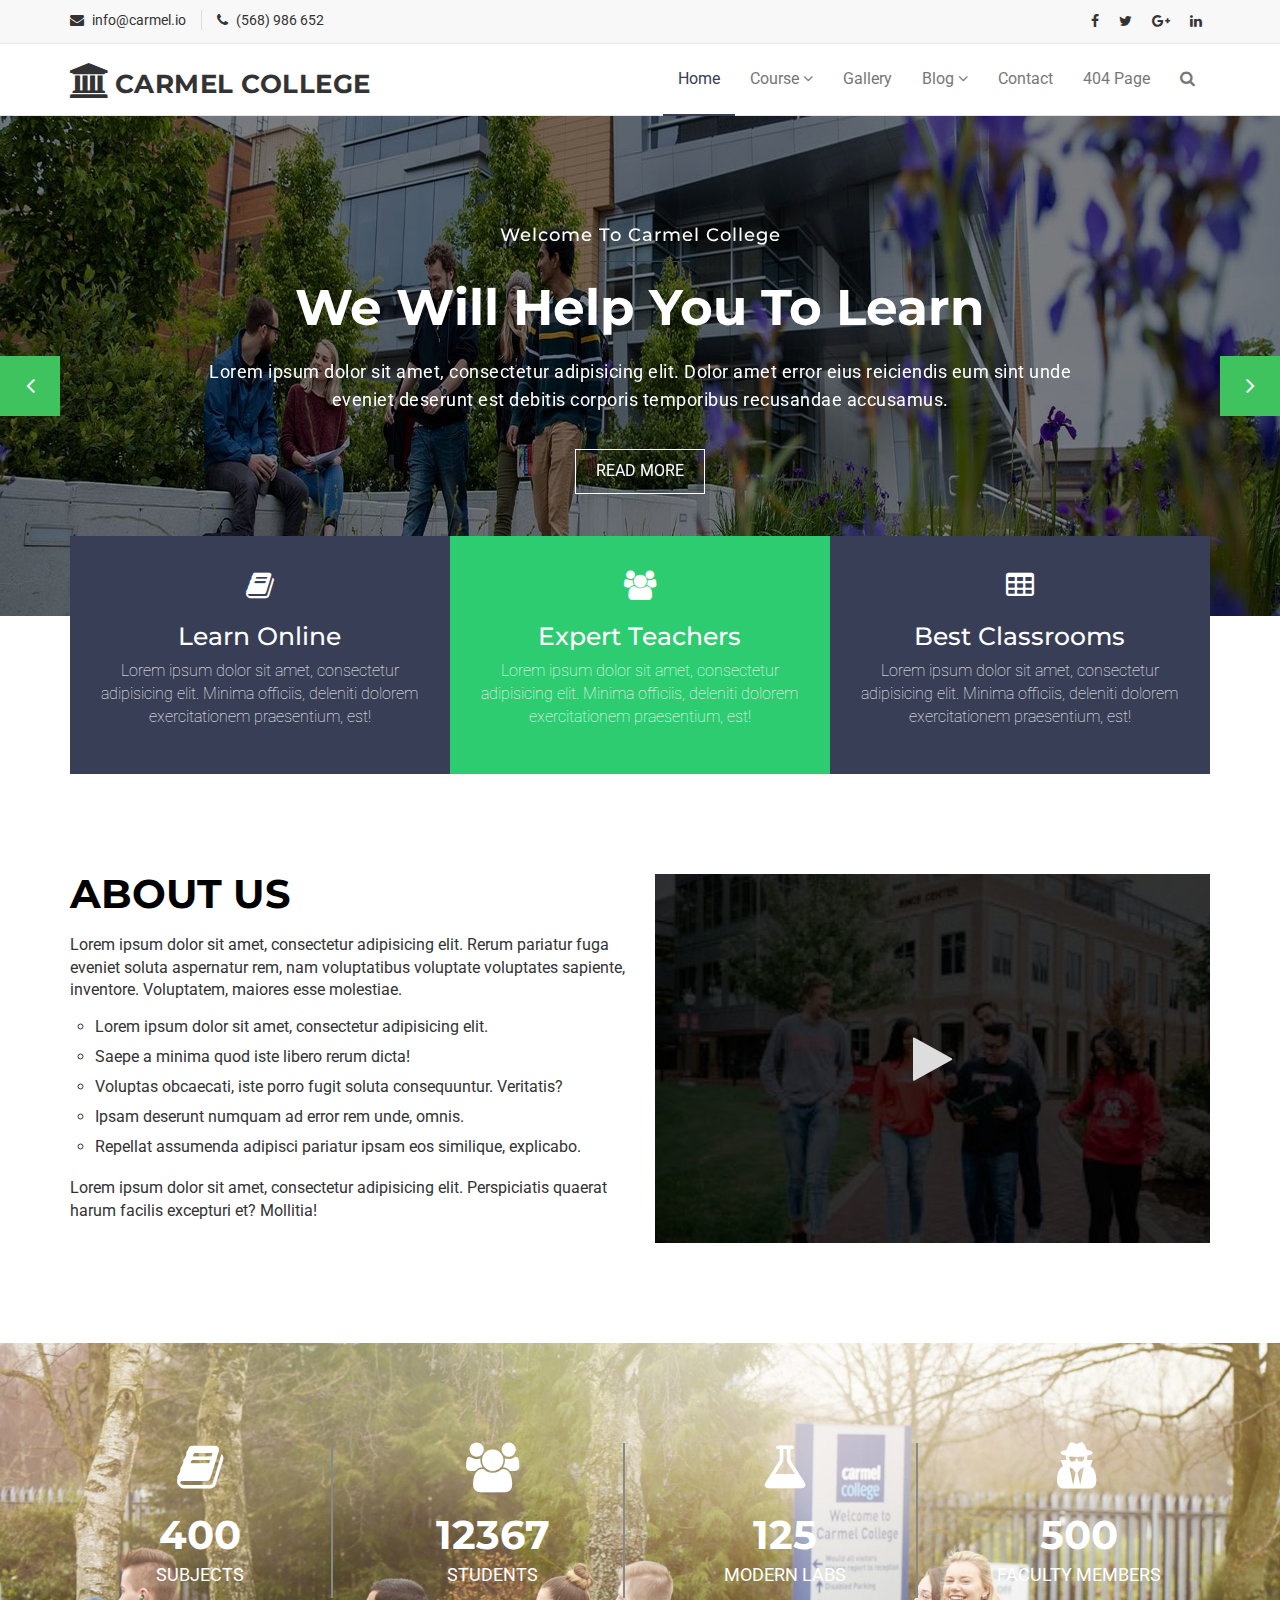
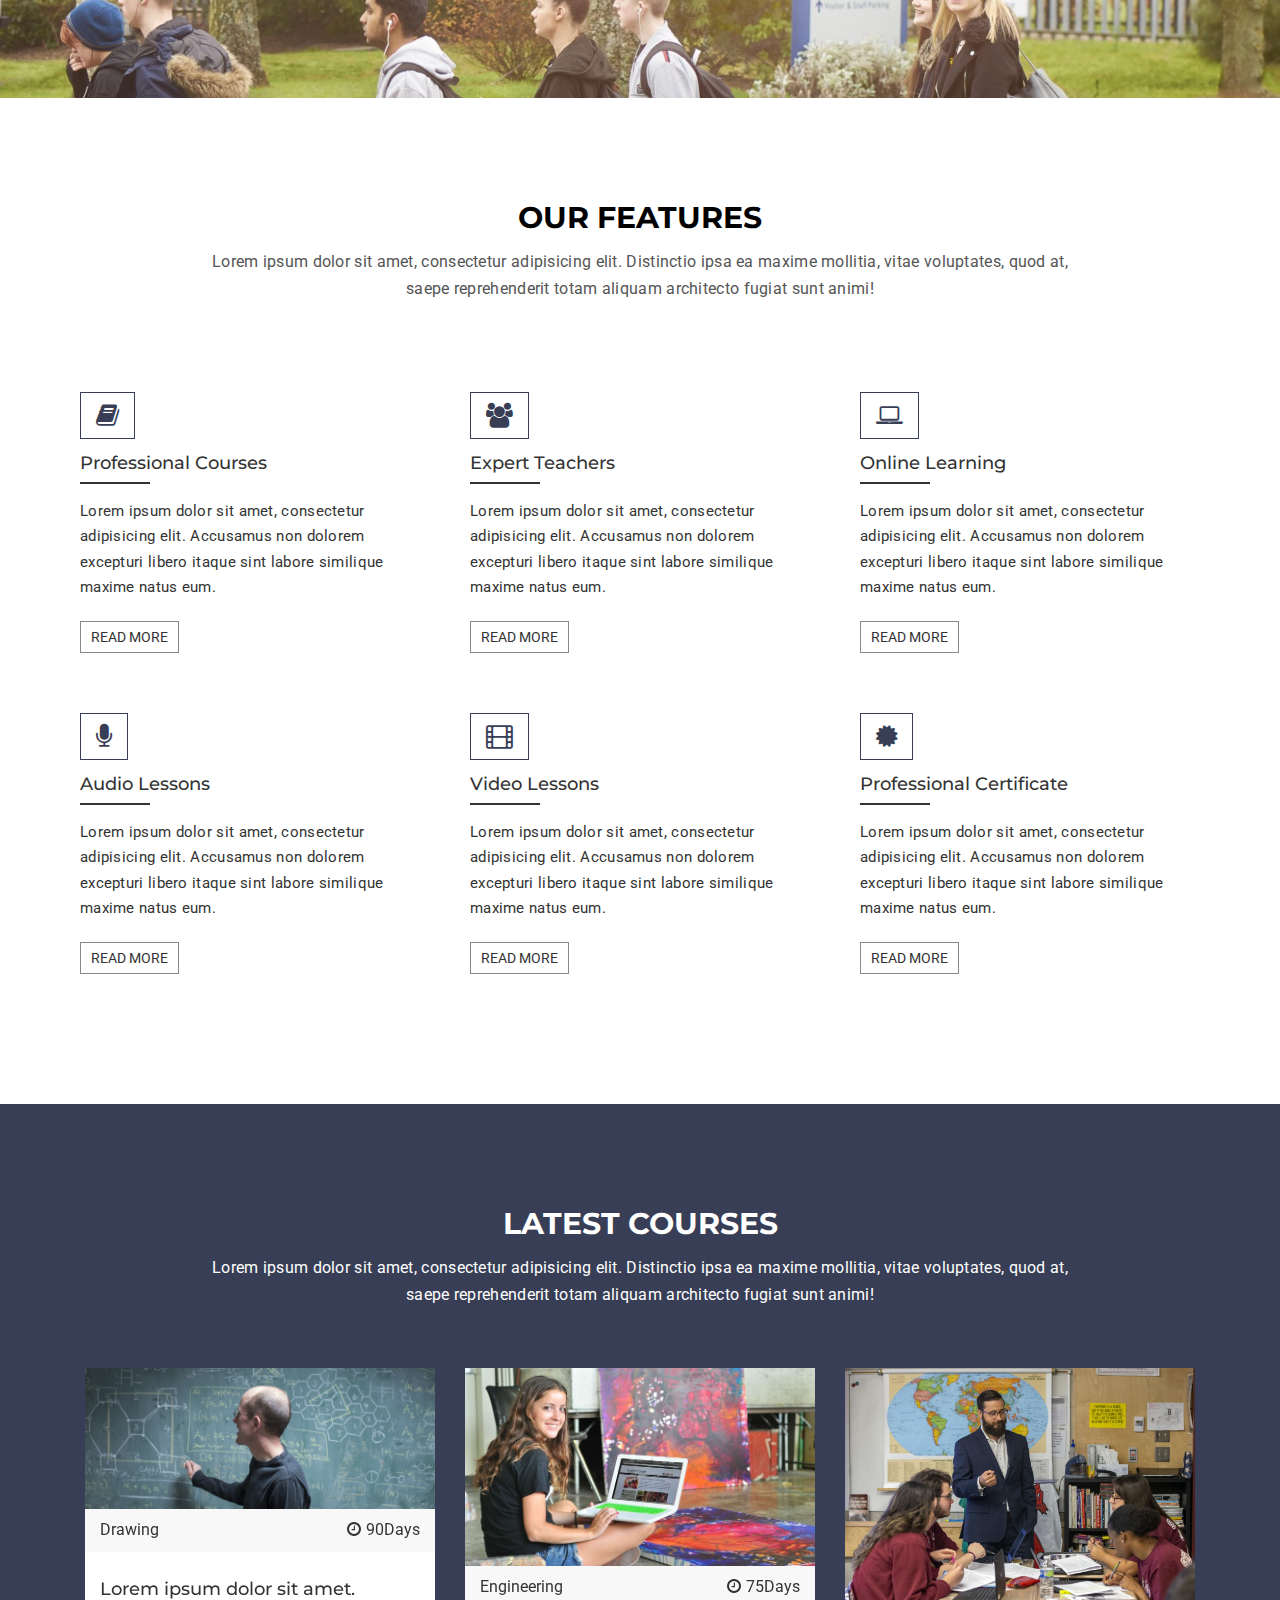
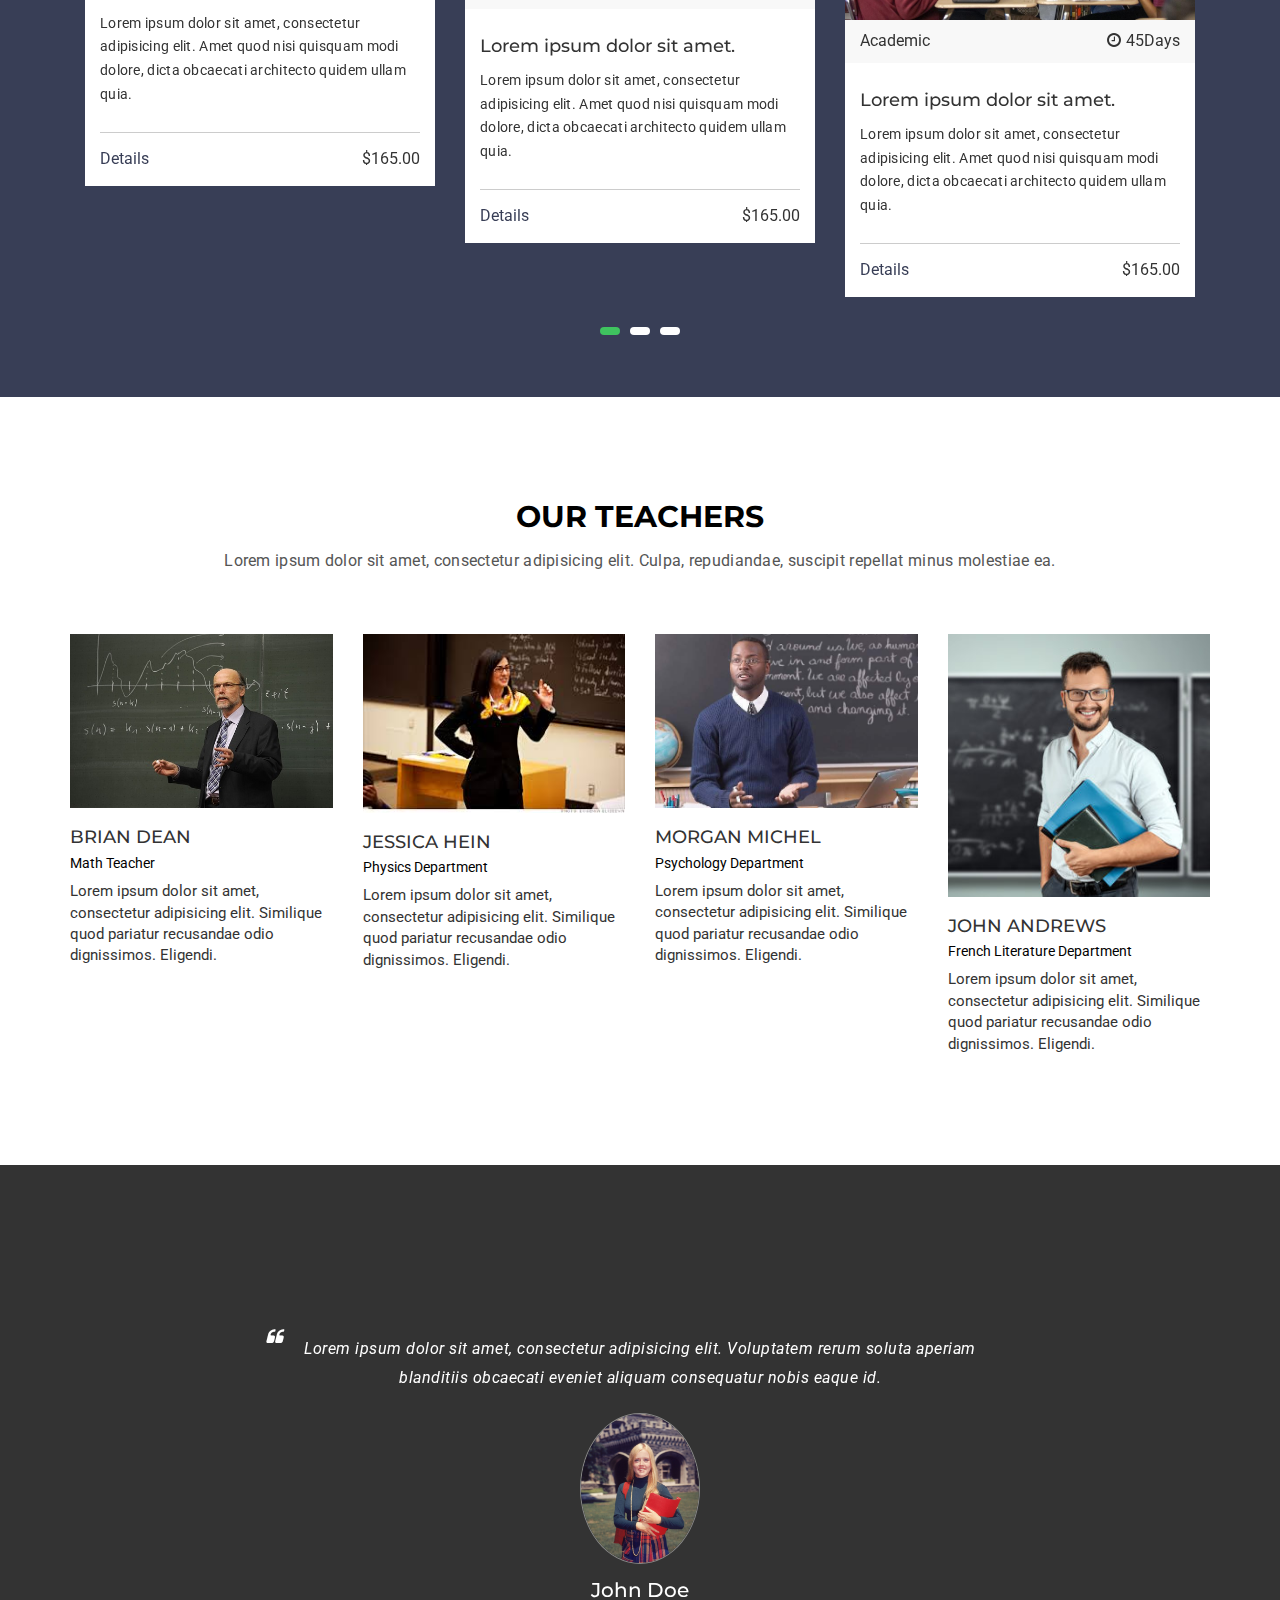
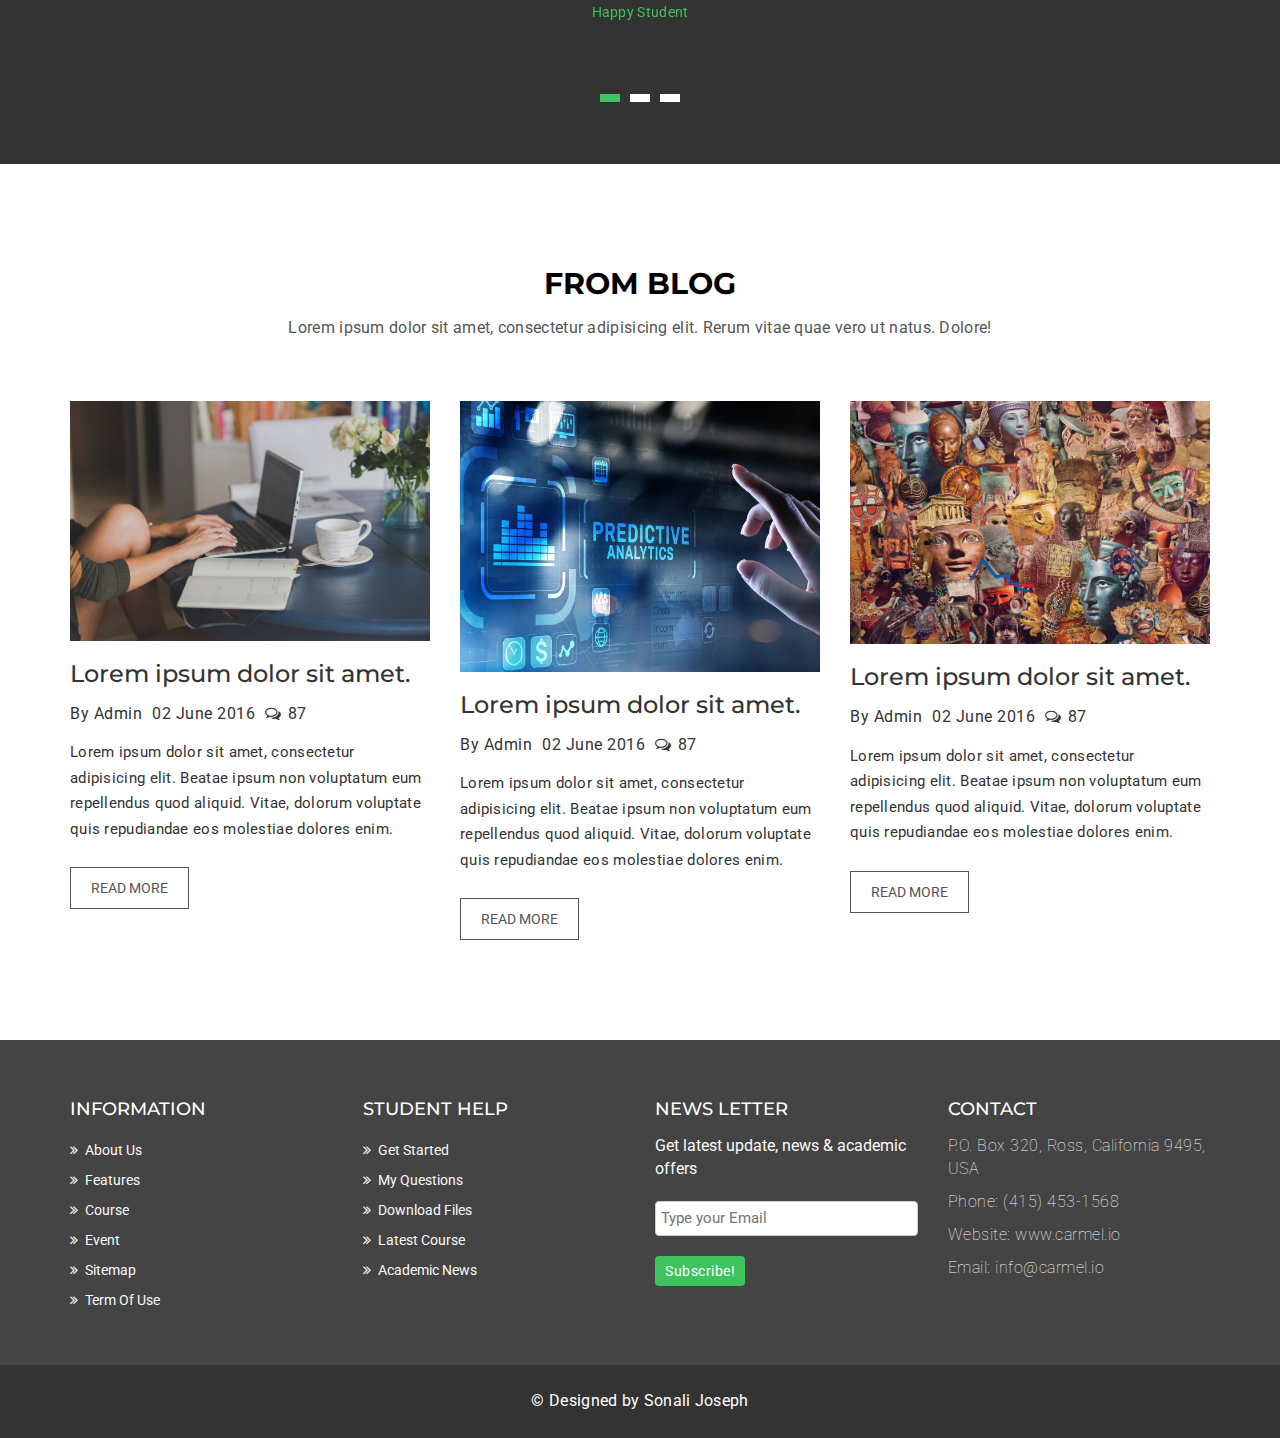
==== CarmelCollege/index.html @ 787c2a99 "first commit" ====
<!DOCTYPE html>
<html lang="en">
  <head>
    <meta charset="utf-8">
    <meta http-equiv="X-UA-Compatible" content="IE=edge">
    <meta name="viewport" content="width=device-width, initial-scale=1">
    <title>Carmel College | Home</title>

    <!-- Favicon -->
    <link rel="shortcut icon" href="assets/img/favicon.ico" type="image/x-icon">

    <!-- Font awesome -->
    <link href="assets/css/font-awesome.css" rel="stylesheet">
    <!-- Bootstrap -->
    <link href="assets/css/bootstrap.css" rel="stylesheet">
    <!-- Slick slider -->
    <link rel="stylesheet" type="text/css" href="assets/css/slick.css">
    <!-- Fancybox slider -->
    <link rel="stylesheet" href="assets/css/jquery.fancybox.css" type="text/css" media="screen" />
    <!-- Theme color -->
    <link id="switcher" href="assets/css/theme-color/default-theme.css" rel="stylesheet">

    <!-- Main style sheet -->
    <link href="assets/css/style.css" rel="stylesheet">


    <!-- Google Fonts -->
    <link href='https://fonts.googleapis.com/css?family=Montserrat:400,700' rel='stylesheet' type='text/css'>
    <link href='https://fonts.googleapis.com/css?family=Roboto:400,400italic,300,300italic,500,700' rel='stylesheet' type='text/css'>


    <!-- HTML5 shim and Respond.js for IE8 support of HTML5 elements and media queries -->
    <!-- WARNING: Respond.js doesn't work if you view the page via file:// -->
    <!-- [if lt IE 9]>
      <script src="https://oss.maxcdn.com/html5shiv/3.7.2/html5shiv.min.js"></script>
      <script src="https://oss.maxcdn.com/respond/1.4.2/respond.min.js"></script>
    <!-- <![endif] -->

  </head>
  <body>

  <!--START SCROLL TOP BUTTON -->
    <a class="scrollToTop" href="#">
      <i class="fa fa-angle-up"></i>
    </a>
  <!-- END SCROLL TOP BUTTON -->

  <!-- Start header  -->
  <header id="mu-header">
    <div class="container">
      <div class="row">
        <div class="col-lg-12 col-md-12">
          <div class="mu-header-area">
            <div class="row">
              <div class="col-lg-6 col-md-6 col-sm-6 col-xs-6">
                <div class="mu-header-top-left">
                  <div class="mu-top-email">
                    <i class="fa fa-envelope"></i>
                    <span>info@carmel.io</span>
                  </div>
                  <div class="mu-top-phone">
                    <i class="fa fa-phone"></i>
                    <span>(568) 986 652</span>
                  </div>
                </div>
              </div>
              <div class="col-lg-6 col-md-6 col-sm-6 col-xs-6">
                <div class="mu-header-top-right">
                  <nav>
                    <ul class="mu-top-social-nav">
                      <li><a href="#"><span class="fa fa-facebook"></span></a></li>
                      <li><a href="#"><span class="fa fa-twitter"></span></a></li>
                      <li><a href="#"><span class="fa fa-google-plus"></span></a></li>
                      <li><a href="https://www.linkedin.com/in/sonali-joseph-595792191/"><span class="fa fa-linkedin"></span></a></li>
                    </ul>
                  </nav>
                </div>
              </div>
            </div>
          </div>
        </div>
      </div>
    </div>
  </header>
  <!-- End header  -->
  <!-- Start menu -->
  <section id="mu-menu">
    <nav class="navbar navbar-default" role="navigation">
      <div class="container">
        <div class="navbar-header">
          <!-- FOR MOBILE VIEW COLLAPSED BUTTON -->
          <button type="button" class="navbar-toggle collapsed" data-toggle="collapse" data-target="#navbar" aria-expanded="false" aria-controls="navbar">
            <span class="sr-only">Toggle navigation</span>
            <span class="icon-bar"></span>
            <span class="icon-bar"></span>
            <span class="icon-bar"></span>
          </button>
          <!-- LOGO -->
          <!-- TEXT BASED LOGO -->
          <a class="navbar-brand" href="index.html"><i class="fa fa-university"></i><span>Carmel College</span></a>
          <!-- IMG BASED LOGO  -->
          <!-- <a class="navbar-brand" href="index.html"><img src="assets/img/logo.png" alt="logo"></a> -->
        </div>
        <div id="navbar" class="navbar-collapse collapse">
          <ul id="top-menu" class="nav navbar-nav navbar-right main-nav">
            <li class="active"><a href="index.html">Home</a></li>
            <li class="dropdown">
              <a href="#" class="dropdown-toggle" data-toggle="dropdown">Course <span class="fa fa-angle-down"></span></a>
              <ul class="dropdown-menu" role="menu">
                <li><a href="course.html">Course Archive</a></li>
                <li><a href="course-detail.html">Course Detail</a></li>
              </ul>
            </li>
            <li><a href="gallery.html">Gallery</a></li>
            <li class="dropdown">
              <a href="#" class="dropdown-toggle" data-toggle="dropdown">Blog <span class="fa fa-angle-down"></span></a>
              <ul class="dropdown-menu" role="menu">
                <li><a href="blog-archive.html">Blog Archive</a></li>
                <li><a href="blog-single.html">Blog Single</a></li>
              </ul>
            </li>
            <li><a href="contact.html">Contact</a></li>
            <li><a href="404.html">404 Page</a></li>
            <li><a href="#" id="mu-search-icon"><i class="fa fa-search"></i></a></li>
          </ul>
        </div><!--/.nav-collapse -->
      </div>
    </nav>
  </section>
  <!-- End menu -->
  <!-- Start search box -->
  <div id="mu-search">
    <div class="mu-search-area">
      <button class="mu-search-close"><span class="fa fa-close"></span></button>
      <div class="container">
        <div class="row">
          <div class="col-md-12">
            <form class="mu-search-form">
              <input type="search" placeholder="Type Your Keyword(s) & Hit Enter">
            </form>
          </div>
        </div>
      </div>
    </div>
  </div>
  <!-- End search box -->
  <!-- Start Slider -->
  <section id="mu-slider">
    <!-- Start single slider item -->
    <div class="mu-slider-single">
      <div class="mu-slider-img">
        <figure>
          <img src="assets/img/slider/campus_img.jfif" alt="img">
        </figure>
      </div>
      <div class="mu-slider-content">
        <h4>Welcome To Carmel College</h4>
        <span></span>
        <h2>We Will Help You To Learn</h2>
        <p>Lorem ipsum dolor sit amet, consectetur adipisicing elit. Dolor amet error eius reiciendis eum sint unde eveniet deserunt est debitis corporis temporibus recusandae accusamus.</p>
        <a href="#" class="mu-read-more-btn">Read More</a>
      </div>
    </div>
    <!-- Start single slider item -->
    <!-- Start single slider item -->
    <div class="mu-slider-single">
      <div class="mu-slider-img">
        <figure>
          <img src="assets/img/slider/campus_img2.jfif" alt="img">
        </figure>
      </div>
      <div class="mu-slider-content">
        <h4>Premiumu Quality Free Template</h4>
        <span></span>
        <h2>Best Education Template Ever</h2>
        <p>Lorem ipsum dolor sit amet, consectetur adipisicing elit. Dolor amet error eius reiciendis eum sint unde eveniet deserunt est debitis corporis temporibus recusandae accusamus.</p>
        <a href="#" class="mu-read-more-btn">Read More</a>
      </div>
    </div>
    <!-- Start single slider item -->
    <!-- Start single slider item -->
    <div class="mu-slider-single">
      <div class="mu-slider-img">
        <figure>
          <img src="assets/img/slider/3.jpg" alt="img">
        </figure>
      </div>
      <div class="mu-slider-content">
        <h4>Exclusivly For Education</h4>
        <span></span>
        <h2>Education For Everyone</h2>
        <p>Lorem ipsum dolor sit amet, consectetur adipisicing elit. Dolor amet error eius reiciendis eum sint unde eveniet deserunt est debitis corporis temporibus recusandae accusamus.</p>
        <a href="#" class="mu-read-more-btn">Read More</a>
      </div>
    </div>
    <!-- Start single slider item -->
  </section>
  <!-- End Slider -->
  <!-- Start service  -->
  <section id="mu-service">
    <div class="container">
      <div class="row">
        <div class="col-lg-12 col-md-12">
          <div class="mu-service-area">
            <!-- Start single service -->
            <div class="mu-service-single">
              <span class="fa fa-book"></span>
              <h3>Learn Online</h3>
              <p>Lorem ipsum dolor sit amet, consectetur adipisicing elit. Minima officiis, deleniti dolorem exercitationem praesentium, est!</p>
            </div>
            <!-- Start single service -->
            <!-- Start single service -->
            <div class="mu-service-single">
              <span class="fa fa-users"></span>
              <h3>Expert Teachers</h3>
              <p>Lorem ipsum dolor sit amet, consectetur adipisicing elit. Minima officiis, deleniti dolorem exercitationem praesentium, est!</p>
            </div>
            <!-- Start single service -->
            <!-- Start single service -->
            <div class="mu-service-single">
              <span class="fa fa-table"></span>
              <h3>Best Classrooms</h3>
              <p>Lorem ipsum dolor sit amet, consectetur adipisicing elit. Minima officiis, deleniti dolorem exercitationem praesentium, est!</p>
            </div>
            <!-- Start single service -->
          </div>
        </div>
      </div>
    </div>
  </section>
  <!-- End service  -->

  <!-- Start about us -->
  <section id="mu-about-us">
    <div class="container">
      <div class="row">
        <div class="col-md-12">
          <div class="mu-about-us-area">
            <div class="row">
              <div class="col-lg-6 col-md-6">
                <div class="mu-about-us-left">
                  <!-- Start Title -->
                  <div class="mu-title">
                    <h2>About Us</h2>
                  </div>
                  <!-- End Title -->
                  <p>Lorem ipsum dolor sit amet, consectetur adipisicing elit. Rerum pariatur fuga eveniet soluta aspernatur rem, nam voluptatibus voluptate voluptates sapiente, inventore. Voluptatem, maiores esse molestiae.</p>
                  <ul>
                    <li>Lorem ipsum dolor sit amet, consectetur adipisicing elit.</li>
                    <li>Saepe a minima quod iste libero rerum dicta!</li>
                    <li>Voluptas obcaecati, iste porro fugit soluta consequuntur. Veritatis?</li>
                    <li>Ipsam deserunt numquam ad error rem unde, omnis.</li>
                    <li>Repellat assumenda adipisci pariatur ipsam eos similique, explicabo.</li>
                  </ul>
                  <p>Lorem ipsum dolor sit amet, consectetur adipisicing elit. Perspiciatis quaerat harum facilis excepturi et? Mollitia!</p>
                </div>
              </div>
              <div class="col-lg-6 col-md-6">
                <div class="mu-about-us-right">
                <a id="mu-abtus-video" href="https://www.youtube.com/embed/HN3pm9qYAUs" target="mutube-video">
                  <img src="assets/img/about-us.jpg" alt="img">
                </a>
                </div>
              </div>
            </div>
          </div>
        </div>
      </div>
    </div>
  </section>
  <!-- End about us -->

  <!-- Start about us counter -->
  <section id="mu-abtus-counter">
    <div class="container">
      <div class="row">
        <div class="col-md-12">
          <div class="mu-abtus-counter-area">
            <div class="row">
              <!-- Start counter item -->
              <div class="col-lg-3 col-md-3 col-sm-3">
                <div class="mu-abtus-counter-single">
                  <span class="fa fa-book"></span>
                  <h4 class="counter">400</h4>
                  <p>Subjects</p>
                </div>
              </div>
              <!-- End counter item -->
              <!-- Start counter item -->
              <div class="col-lg-3 col-md-3 col-sm-3">
                <div class="mu-abtus-counter-single">
                  <span class="fa fa-users"></span>
                  <h4 class="counter">12367</h4>
                  <p>Students</p>
                </div>
              </div>
              <!-- End counter item -->
              <!-- Start counter item -->
              <div class="col-lg-3 col-md-3 col-sm-3">
                <div class="mu-abtus-counter-single">
                  <span class="fa fa-flask"></span>
                  <h4 class="counter">125</h4>
                  <p>Modern Labs</p>
                </div>
              </div>
              <!-- End counter item -->
              <!-- Start counter item -->
              <div class="col-lg-3 col-md-3 col-sm-3">
                <div class="mu-abtus-counter-single no-border">
                  <span class="fa fa-user-secret"></span>
                  <h4 class="counter">500</h4>
                  <p>Faculty Members</p>
                </div>
              </div>
              <!-- End counter item -->
            </div>
          </div>
        </div>
      </div>
    </div>
  </section>
  <!-- End about us counter -->

  <!-- Start features section -->
  <section id="mu-features">
    <div class="container">
      <div class="row">
        <div class="col-lg-12 col-md-12">
          <div class="mu-features-area">
            <!-- Start Title -->
            <div class="mu-title">
              <h2>Our Features</h2>
              <p>Lorem ipsum dolor sit amet, consectetur adipisicing elit. Distinctio ipsa ea maxime mollitia, vitae voluptates, quod at, saepe reprehenderit totam aliquam architecto fugiat sunt animi!</p>
            </div>
            <!-- End Title -->
            <!-- Start features content -->
            <div class="mu-features-content">
              <div class="row">
                <div class="col-lg-4 col-md-4  col-sm-6">
                  <div class="mu-single-feature">
                    <span class="fa fa-book"></span>
                    <h4>Professional Courses</h4>
                    <p>Lorem ipsum dolor sit amet, consectetur adipisicing elit. Accusamus non dolorem excepturi libero itaque sint labore similique maxime natus eum.</p>
                    <a href="#">Read More</a>
                  </div>
                </div>
                <div class="col-lg-4 col-md-4 col-sm-6">
                  <div class="mu-single-feature">
                    <span class="fa fa-users"></span>
                    <h4>Expert Teachers</h4>
                    <p>Lorem ipsum dolor sit amet, consectetur adipisicing elit. Accusamus non dolorem excepturi libero itaque sint labore similique maxime natus eum.</p>
                    <a href="#">Read More</a>
                  </div>
                </div>
                <div class="col-lg-4 col-md-4 col-sm-6">
                  <div class="mu-single-feature">
                    <span class="fa fa-laptop"></span>
                    <h4>Online Learning</h4>
                    <p>Lorem ipsum dolor sit amet, consectetur adipisicing elit. Accusamus non dolorem excepturi libero itaque sint labore similique maxime natus eum.</p>
                    <a href="#">Read More</a>
                  </div>
                </div>
                <div class="col-lg-4 col-md-4 col-sm-6">
                  <div class="mu-single-feature">
                    <span class="fa fa-microphone"></span>
                    <h4>Audio Lessons</h4>
                    <p>Lorem ipsum dolor sit amet, consectetur adipisicing elit. Accusamus non dolorem excepturi libero itaque sint labore similique maxime natus eum.</p>
                    <a href="#">Read More</a>
                  </div>
                </div>
                <div class="col-lg-4 col-md-4 col-sm-6">
                  <div class="mu-single-feature">
                    <span class="fa fa-film"></span>
                    <h4>Video Lessons</h4>
                    <p>Lorem ipsum dolor sit amet, consectetur adipisicing elit. Accusamus non dolorem excepturi libero itaque sint labore similique maxime natus eum.</p>
                    <a href="#">Read More</a>
                  </div>
                </div>
                <div class="col-lg-4 col-md-4 col-sm-6">
                  <div class="mu-single-feature">
                    <span class="fa fa-certificate"></span>
                    <h4>Professional Certificate</h4>
                    <p>Lorem ipsum dolor sit amet, consectetur adipisicing elit. Accusamus non dolorem excepturi libero itaque sint labore similique maxime natus eum.</p>
                    <a href="#">Read More</a>
                  </div>
                </div>
              </div>
            </div>
            <!-- End features content -->
          </div>
        </div>
      </div>
    </div>
  </section>
  <!-- End features section -->

  <!-- Start latest course section -->
  <section id="mu-latest-courses">
    <div class="container">
      <div class="row">
        <div class="col-lg-12 col-md-12">
          <div class="mu-latest-courses-area">
            <!-- Start Title -->
            <div class="mu-title">
              <h2>Latest Courses</h2>
              <p>Lorem ipsum dolor sit amet, consectetur adipisicing elit. Distinctio ipsa ea maxime mollitia, vitae voluptates, quod at, saepe reprehenderit totam aliquam architecto fugiat sunt animi!</p>
            </div>
            <!-- End Title -->
            <!-- Start latest course content -->
            <div id="mu-latest-course-slide" class="mu-latest-courses-content">
              <div class="col-lg-4 col-md-4 col-xs-12">
                <div class="mu-latest-course-single">
                  <figure class="mu-latest-course-img">
                    <a href="#"><img src="assets/img/courses/1.jpg" alt="img"></a>
                    <figcaption class="mu-latest-course-imgcaption">
                      <a href="#">Drawing</a>
                      <span><i class="fa fa-clock-o"></i>90Days</span>
                    </figcaption>
                  </figure>
                  <div class="mu-latest-course-single-content">
                    <h4><a href="#">Lorem ipsum dolor sit amet.</a></h4>
                    <p>Lorem ipsum dolor sit amet, consectetur adipisicing elit. Amet quod nisi quisquam modi dolore, dicta obcaecati architecto quidem ullam quia.</p>
                    <div class="mu-latest-course-single-contbottom">
                      <a class="mu-course-details" href="#">Details</a>
                      <span class="mu-course-price" href="#">$165.00</span>
                    </div>
                  </div>
                </div>
              </div>
              <div class="col-lg-4 col-md-4 col-xs-12">
                <div class="mu-latest-course-single">
                  <figure class="mu-latest-course-img">
                    <a href="#"><img src="assets/img/courses/2.jpg" alt="img"></a>
                    <figcaption class="mu-latest-course-imgcaption">
                      <a href="#">Engineering </a>
                      <span><i class="fa fa-clock-o"></i>75Days</span>
                    </figcaption>
                  </figure>
                  <div class="mu-latest-course-single-content">
                    <h4><a href="#">Lorem ipsum dolor sit amet.</a></h4>
                    <p>Lorem ipsum dolor sit amet, consectetur adipisicing elit. Amet quod nisi quisquam modi dolore, dicta obcaecati architecto quidem ullam quia.</p>
                    <div class="mu-latest-course-single-contbottom">
                      <a class="mu-course-details" href="#">Details</a>
                      <span class="mu-course-price" href="#">$165.00</span>
                    </div>
                  </div>
                </div>
              </div>
              <div class="col-lg-4 col-md-4 col-xs-12">
                <div class="mu-latest-course-single">
                  <figure class="mu-latest-course-img">
                    <a href="#"><img src="assets/img/courses/3.jpg" alt="img"></a>
                    <figcaption class="mu-latest-course-imgcaption">
                      <a href="#">Academic</a>
                      <span><i class="fa fa-clock-o"></i>45Days</span>
                    </figcaption>
                  </figure>
                  <div class="mu-latest-course-single-content">
                    <h4><a href="#">Lorem ipsum dolor sit amet.</a></h4>
                    <p>Lorem ipsum dolor sit amet, consectetur adipisicing elit. Amet quod nisi quisquam modi dolore, dicta obcaecati architecto quidem ullam quia.</p>
                    <div class="mu-latest-course-single-contbottom">
                      <a class="mu-course-details" href="#">Details</a>
                      <span class="mu-course-price" href="#">$165.00</span>
                    </div>
                  </div>
                </div>
              </div>
              <div class="col-lg-4 col-md-4 col-xs-12">
                <div class="mu-latest-course-single">
                  <figure class="mu-latest-course-img">
                    <a href="#"><img src="assets/img/courses/1.jpg" alt="img"></a>
                    <figcaption class="mu-latest-course-imgcaption">
                      <a href="#">Drawing</a>
                      <span><i class="fa fa-clock-o"></i>90Days</span>
                    </figcaption>
                  </figure>
                  <div class="mu-latest-course-single-content">
                    <h4><a href="#">Lorem ipsum dolor sit amet.</a></h4>
                    <p>Lorem ipsum dolor sit amet, consectetur adipisicing elit. Amet quod nisi quisquam modi dolore, dicta obcaecati architecto quidem ullam quia.</p>
                    <div class="mu-latest-course-single-contbottom">
                      <a class="mu-course-details" href="#">Details</a>
                      <span class="mu-course-price" href="#">$165.00</span>
                    </div>
                  </div>
                </div>
              </div>
              <div class="col-lg-4 col-md-4 col-xs-12">
                <div class="mu-latest-course-single">
                  <figure class="mu-latest-course-img">
                    <a href="#"><img src="assets/img/courses/2.jpg" alt="img"></a>
                    <figcaption class="mu-latest-course-imgcaption">
                      <a href="#">Engineering </a>
                      <span><i class="fa fa-clock-o"></i>75Days</span>
                    </figcaption>
                  </figure>
                  <div class="mu-latest-course-single-content">
                    <h4><a href="#">Lorem ipsum dolor sit amet.</a></h4>
                    <p>Lorem ipsum dolor sit amet, consectetur adipisicing elit. Amet quod nisi quisquam modi dolore, dicta obcaecati architecto quidem ullam quia.</p>
                    <div class="mu-latest-course-single-contbottom">
                      <a class="mu-course-details" href="#">Details</a>
                      <span class="mu-course-price" href="#">$165.00</span>
                    </div>
                  </div>
                </div>
              </div>
              <div class="col-lg-4 col-md-4 col-xs-12">
                <div class="mu-latest-course-single">
                  <figure class="mu-latest-course-img">
                    <a href="#"><img src="assets/img/courses/3.jpg" alt="img"></a>
                    <figcaption class="mu-latest-course-imgcaption">
                      <a href="#">Academic</a>
                      <span><i class="fa fa-clock-o"></i>45Days</span>
                    </figcaption>
                  </figure>
                  <div class="mu-latest-course-single-content">
                    <h4><a href="#">Lorem ipsum dolor sit amet.</a></h4>
                    <p>Lorem ipsum dolor sit amet, consectetur adipisicing elit. Amet quod nisi quisquam modi dolore, dicta obcaecati architecto quidem ullam quia.</p>
                    <div class="mu-latest-course-single-contbottom">
                      <a class="mu-course-details" href="#">Details</a>
                      <span class="mu-course-price" href="#">$165.00</span>
                    </div>
                  </div>
                </div>
              </div>
            </div>
            <!-- End latest course content -->
          </div>
        </div>
      </div>
    </div>
  </section>
  <!-- End latest course section -->

  <!-- Start our teacher -->
  <section id="mu-our-teacher">
    <div class="container">
      <div class="row">
        <div class="col-md-12">
          <div class="mu-our-teacher-area">
            <!-- begain title -->
            <div class="mu-title">
              <h2>Our Teachers</h2>
              <p>Lorem ipsum dolor sit amet, consectetur adipisicing elit. Culpa, repudiandae, suscipit repellat minus molestiae ea.</p>
            </div>
            <!-- end title -->
            <!-- begain our teacher content -->
            <div class="mu-our-teacher-content">
              <div class="row">
                <div class="col-lg-3 col-md-3  col-sm-6">
                  <div class="mu-our-teacher-single">
                    <figure class="mu-our-teacher-img">
                      <img src="assets/img/teachers/teacher-01.png" alt="teacher img">
                      <div class="mu-our-teacher-social">
                        <a href="#"><span class="fa fa-facebook"></span></a>
                        <a href="#"><span class="fa fa-twitter"></span></a>
                        <a href="#"><span class="fa fa-linkedin"></span></a>
                        <a href="#"><span class="fa fa-google-plus"></span></a>
                      </div>
                    </figure>
                    <div class="mu-ourteacher-single-content">
                      <h4>Brian Dean</h4>
                      <span>Math Teacher</span>
                      <p>Lorem ipsum dolor sit amet, consectetur adipisicing elit. Similique quod pariatur recusandae odio dignissimos. Eligendi.</p>
                    </div>
                  </div>
                </div>
                <div class="col-lg-3 col-md-3 col-sm-6">
                  <div class="mu-our-teacher-single">
                    <figure class="mu-our-teacher-img">
                      <img src="assets/img/teachers/teacher-02.png" alt="teacher img">
                      <div class="mu-our-teacher-social">
                        <a href="#"><span class="fa fa-facebook"></span></a>
                        <a href="#"><span class="fa fa-twitter"></span></a>
                        <a href="#"><span class="fa fa-linkedin"></span></a>
                        <a href="#"><span class="fa fa-google-plus"></span></a>
                      </div>
                    </figure>
                    <div class="mu-ourteacher-single-content">
                      <h4>Jessica Hein</h4>
                      <span>Physics Department</span>
                      <p>Lorem ipsum dolor sit amet, consectetur adipisicing elit. Similique quod pariatur recusandae odio dignissimos. Eligendi.</p>
                    </div>
                  </div>
                </div>
                <div class="col-lg-3 col-md-3 col-sm-6">
                  <div class="mu-our-teacher-single">
                    <figure class="mu-our-teacher-img">
                      <img src="assets/img/teachers/teacher-03.png" alt="teacher img">
                      <div class="mu-our-teacher-social">
                        <a href="#"><span class="fa fa-facebook"></span></a>
                        <a href="#"><span class="fa fa-twitter"></span></a>
                        <a href="#"><span class="fa fa-linkedin"></span></a>
                        <a href="#"><span class="fa fa-google-plus"></span></a>
                      </div>
                    </figure>
                    <div class="mu-ourteacher-single-content">
                      <h4>Morgan Michel</h4>
                      <span>Psychology Department</span>
                      <p>Lorem ipsum dolor sit amet, consectetur adipisicing elit. Similique quod pariatur recusandae odio dignissimos. Eligendi.</p>
                    </div>
                  </div>
                </div>
                <div class="col-lg-3 col-md-3 col-sm-6">
                  <div class="mu-our-teacher-single">
                    <figure class="mu-our-teacher-img">
                      <img src="assets/img/teachers/teacher-04.png" alt="teacher img">
                      <div class="mu-our-teacher-social">
                        <a href="#"><span class="fa fa-facebook"></span></a>
                        <a href="#"><span class="fa fa-twitter"></span></a>
                        <a href="#"><span class="fa fa-linkedin"></span></a>
                        <a href="#"><span class="fa fa-google-plus"></span></a>
                      </div>
                    </figure>
                    <div class="mu-ourteacher-single-content">
                      <h4>John Andrews</h4>
                      <span>French Literature Department</span>
                      <p>Lorem ipsum dolor sit amet, consectetur adipisicing elit. Similique quod pariatur recusandae odio dignissimos. Eligendi.</p>
                    </div>
                  </div>
                </div>
              </div>
            </div>
            <!-- End our teacher content -->
          </div>
        </div>
      </div>
    </div>
  </section>
  <!-- End our teacher -->

  <!-- Start testimonial -->
  <section id="mu-testimonial">
    <div class="container">
      <div class="row">
        <div class="col-md-12">
          <div class="mu-testimonial-area">
            <div id="mu-testimonial-slide" class="mu-testimonial-content">
              <!-- start testimonial single item -->
              <div class="mu-testimonial-item">
                <div class="mu-testimonial-quote">
                  <blockquote>
                    <p>Lorem ipsum dolor sit amet, consectetur adipisicing elit. Voluptatem rerum soluta aperiam blanditiis obcaecati eveniet aliquam consequatur nobis eaque id.</p>
                  </blockquote>
                </div>
                <div class="mu-testimonial-img">
                  <img src="assets/img/testimonial-1.png" alt="img">
                </div>
                <div class="mu-testimonial-info">
                  <h4>John Doe</h4>
                  <span>Happy Student</span>
                </div>
              </div>
              <!-- end testimonial single item -->
              <!-- start testimonial single item -->
              <div class="mu-testimonial-item">
                <div class="mu-testimonial-quote">
                  <blockquote>
                    <p>Lorem ipsum dolor sit amet, consectetur adipisicing elit. Voluptatem rerum soluta aperiam blanditiis obcaecati eveniet aliquam consequatur nobis eaque id.</p>
                  </blockquote>
                </div>
                <div class="mu-testimonial-img">
                  <img src="assets/img/testimonial-3.png" alt="img">
                </div>
                <div class="mu-testimonial-info">
                  <h4>Rebaca Michel</h4>
                  <span>Happy Parent</span>
                </div>
              </div>
              <!-- end testimonial single item -->
              <!-- start testimonial single item -->
              <div class="mu-testimonial-item">
                <div class="mu-testimonial-quote">
                  <blockquote>
                    <p>Lorem ipsum dolor sit amet, consectetur adipisicing elit. Voluptatem rerum soluta aperiam blanditiis obcaecati eveniet aliquam consequatur nobis eaque id.</p>
                  </blockquote>
                </div>
                <div class="mu-testimonial-img">
                  <img src="assets/img/testimonial-2.png" alt="img">
                </div>
                <div class="mu-testimonial-info">
                  <h4>Stev Smith</h4>
                  <span>Happy Student</span>
                </div>
              </div>
              <!-- end testimonial single item -->
            </div>
          </div>
        </div>
      </div>
    </div>
  </section>
  <!-- End testimonial -->

  <!-- Start from blog -->
  <section id="mu-from-blog">
    <div class="container">
      <div class="row">
        <div class="col-md-12">
          <div class="mu-from-blog-area">
            <!-- start title -->
            <div class="mu-title">
              <h2>From Blog</h2>
              <p>Lorem ipsum dolor sit amet, consectetur adipisicing elit. Rerum vitae quae vero ut natus. Dolore!</p>
            </div>
            <!-- end title -->
            <!-- start from blog content   -->
            <div class="mu-from-blog-content">
              <div class="row">
                <div class="col-md-4 col-sm-4">
                  <article class="mu-blog-single-item">
                    <figure class="mu-blog-single-img">
                      <a href="#"><img src="assets/img/blog/blog-1.jpg" alt="img"></a>
                      <figcaption class="mu-blog-caption">
                        <h3><a href="#">Lorem ipsum dolor sit amet.</a></h3>
                      </figcaption>
                    </figure>
                    <div class="mu-blog-meta">
                      <a href="#">By Admin</a>
                      <a href="#">02 June 2016</a>
                      <span><i class="fa fa-comments-o"></i>87</span>
                    </div>
                    <div class="mu-blog-description">
                      <p>Lorem ipsum dolor sit amet, consectetur adipisicing elit. Beatae ipsum non voluptatum eum repellendus quod aliquid. Vitae, dolorum voluptate quis repudiandae eos molestiae dolores enim.</p>
                      <a class="mu-read-more-btn" href="#">Read More</a>
                    </div>
                  </article>
                </div>
                <div class="col-md-4 col-sm-4">
                  <article class="mu-blog-single-item">
                    <figure class="mu-blog-single-img">
                      <a href="#"><img src="assets/img/blog/blog-2.jpg" alt="img"></a>
                      <figcaption class="mu-blog-caption">
                        <h3><a href="#">Lorem ipsum dolor sit amet.</a></h3>
                      </figcaption>
                    </figure>
                    <div class="mu-blog-meta">
                      <a href="#">By Admin</a>
                      <a href="#">02 June 2016</a>
                      <span><i class="fa fa-comments-o"></i>87</span>
                    </div>
                    <div class="mu-blog-description">
                      <p>Lorem ipsum dolor sit amet, consectetur adipisicing elit. Beatae ipsum non voluptatum eum repellendus quod aliquid. Vitae, dolorum voluptate quis repudiandae eos molestiae dolores enim.</p>
                      <a class="mu-read-more-btn" href="#">Read More</a>
                    </div>
                  </article>
                </div>
                <div class="col-md-4 col-sm-4">
                  <article class="mu-blog-single-item">
                    <figure class="mu-blog-single-img">
                      <a href="#"><img src="assets/img/blog/blog-3.jpg" alt="img"></a>
                      <figcaption class="mu-blog-caption">
                        <h3><a href="#">Lorem ipsum dolor sit amet.</a></h3>
                      </figcaption>
                    </figure>
                    <div class="mu-blog-meta">
                      <a href="#">By Admin</a>
                      <a href="#">02 June 2016</a>
                      <span><i class="fa fa-comments-o"></i>87</span>
                    </div>
                    <div class="mu-blog-description">
                      <p>Lorem ipsum dolor sit amet, consectetur adipisicing elit. Beatae ipsum non voluptatum eum repellendus quod aliquid. Vitae, dolorum voluptate quis repudiandae eos molestiae dolores enim.</p>
                      <a class="mu-read-more-btn" href="#">Read More</a>
                    </div>
                  </article>
                </div>
              </div>
            </div>
            <!-- end from blog content   -->
          </div>
        </div>
      </div>
    </div>
  </section>
  <!-- End from blog -->

  <!-- Start footer -->
  <footer id="mu-footer">
    <!-- start footer top -->
    <div class="mu-footer-top">
      <div class="container">
        <div class="mu-footer-top-area">
          <div class="row">
            <div class="col-lg-3 col-md-3 col-sm-3">
              <div class="mu-footer-widget">
                <h4>Information</h4>
                <ul>
                  <li><a href="#">About Us</a></li>
                  <li><a href="">Features</a></li>
                  <li><a href="">Course</a></li>
                  <li><a href="">Event</a></li>
                  <li><a href="">Sitemap</a></li>
                  <li><a href="">Term Of Use</a></li>
                </ul>
              </div>
            </div>
            <div class="col-lg-3 col-md-3 col-sm-3">
              <div class="mu-footer-widget">
                <h4>Student Help</h4>
                <ul>
                  <li><a href="">Get Started</a></li>
                  <li><a href="#">My Questions</a></li>
                  <li><a href="">Download Files</a></li>
                  <li><a href="">Latest Course</a></li>
                  <li><a href="">Academic News</a></li>
                </ul>
              </div>
            </div>
            <div class="col-lg-3 col-md-3 col-sm-3">
              <div class="mu-footer-widget">
                <h4>News letter</h4>
                <p>Get latest update, news & academic offers</p>
                <form class="mu-subscribe-form">
                  <input type="email" placeholder="Type your Email">
                  <button class="mu-subscribe-btn" type="submit">Subscribe!</button>
                </form>
              </div>
            </div>
            <div class="col-lg-3 col-md-3 col-sm-3">
              <div class="mu-footer-widget">
                <h4>Contact</h4>
                <address>
                  <p>P.O. Box 320, Ross, California 9495, USA</p>
                  <p>Phone: (415) 453-1568 </p>
                  <p>Website: www.carmel.io</p>
                  <p>Email: info@carmel.io</p>
                </address>
              </div>
            </div>
          </div>
        </div>
      </div>
    </div>
    <!-- end footer top -->
    <!-- start footer bottom -->
    <div class="mu-footer-bottom">
      <div class="container">
        <div class="mu-footer-bottom-area">
          <p>&copy;  Designed by <a href="https://www.linkedin.com/in/sonali-joseph-595792191/" rel="nofollow">Sonali Joseph</a></p>
        </div>
      </div>
    </div>
    <!-- end footer bottom -->
  </footer>
  <!-- End footer -->

  <!-- jQuery library -->
  <script src="assets/js/jquery.min.js"></script>
  <!-- Include all compiled plugins (below), or include individual files as needed -->
  <script src="assets/js/bootstrap.js"></script>
  <!-- Slick slider -->
  <script type="text/javascript" src="assets/js/slick.js"></script>
  <!-- Counter -->
  <script type="text/javascript" src="assets/js/waypoints.js"></script>
  <script type="text/javascript" src="assets/js/jquery.counterup.js"></script>
  <!-- Mixit slider -->
  <script type="text/javascript" src="assets/js/jquery.mixitup.js"></script>
  <!-- Add fancyBox -->
  <script type="text/javascript" src="assets/js/jquery.fancybox.pack.js"></script>


  <!-- Custom js -->
  <script src="assets/js/custom.js"></script>

  </body>
</html>
---- CarmelCollege/assets/css/theme-color/default-theme.css ----
/*=======================================
Template Design By MarkUps.
Author URI : http://www.markups.io/
========================================*/
.scrollToTop {
  background-color: #3fc35f;
  border: 2px solid #3fc35f;
}

.mu-read-more-btn:hover, .mu-read-more-btn:focus {
  background-color: #383e56;
  border-color: #383e56;
}

.mu-post-btn:hover, .mu-post-btn:focus {
  background-color: #383e56;
  border-color: #383e56;
}

#mu-header .mu-header-area .mu-header-top-right .mu-top-social-nav li a:hover, #mu-header .mu-header-area .mu-header-top-right .mu-top-social-nav li a:focus {
  color: #383e56;
}

/* #mu-menu .navbar-header .navbar-brand i {
  color: #383e56;
} */
#mu-menu .navbar-default .navbar-nav li > a:hover, #mu-menu .navbar-default .navbar-nav li > a:focus {
  border-color: #383e56;
  color: #383e56;
}
#mu-menu .navbar-default .navbar-nav li .dropdown-menu {
  border-top: 2px solid #383e56;
}
#mu-menu .navbar-default .navbar-nav li .dropdown-menu li a:hover, #mu-menu .navbar-default .navbar-nav li .dropdown-menu li a:focus {
  background-color: #383e56;
}
#mu-menu .navbar-default .navbar-nav .open a:hover, #mu-menu .navbar-default .navbar-nav .open a:focus {
  background-color: #383e56;
}

#mu-menu .navbar-default .navbar-nav > .active > a, #mu-menu .navbar-default .navbar-nav > .active > a:hover, #mu-menu .navbar-default .navbar-nav > .active > a:focus {
  color: #383e56;
  border-bottom: 2px solid #383e56;
  background-color: transparent;
}

#mu-search .mu-search-area .mu-search-close {
  background-color: #383e56;
}

#mu-slider .mu-slider-single .mu-slider-content span {
  background-color: #383e56;
}
#mu-slider .slick-prev,
#mu-slider .slick-next {
  background-color: #3fc35f;
}

#mu-features .mu-features-area .mu-features-content .mu-single-feature span {
  color: #383e56;
  border: 1px solid #383e56;
}
#mu-features .mu-features-area .mu-features-content .mu-single-feature a:hover, #mu-features .mu-features-area .mu-features-content .mu-single-feature a:focus {
  color: #383e56;
  border-color: #383e56;
}

#mu-latest-courses .mu-latest-courses-area .mu-latest-courses-content .slick-dots .slick-active {
  background-color: #3fc35f;
}

.mu-latest-course-single .mu-latest-course-img .mu-latest-course-imgcaption a:hover, .mu-latest-course-single .mu-latest-course-img .mu-latest-course-imgcaption a:focus {
  color: #383e56;
}
.mu-latest-course-single .mu-latest-course-single-content h4 a:hover, .mu-latest-course-single .mu-latest-course-single-content h4 a:focus {
  color: #383e56;
}
.mu-latest-course-single .mu-latest-course-single-content .mu-latest-course-single-contbottom .mu-course-details {
  color: #383e56;
}

#mu-our-teacher .mu-our-teacher-area .mu-our-teacher-content .mu-our-teacher-single .mu-our-teacher-img .mu-our-teacher-social {
  background-color: #383e56;
}
#mu-our-teacher .mu-our-teacher-area .mu-our-teacher-content .mu-our-teacher-single .mu-our-teacher-img .mu-our-teacher-social a:hover, #mu-our-teacher .mu-our-teacher-area .mu-our-teacher-content .mu-our-teacher-single .mu-our-teacher-img .mu-our-teacher-social a:focus {
  color: #383e56;
}

#mu-testimonial .mu-testimonial-area .mu-testimonial-content .mu-testimonial-item .mu-testimonial-info span {
  color: #3fc35f;
}
#mu-testimonial .mu-testimonial-area .mu-testimonial-content .slick-dots .slick-active {
  background-color: #3fc35f;
}

.mu-blog-single-item .mu-blog-single-img .mu-blog-caption h3 a:hover {
  color: #383e56;
}
.mu-blog-single-item .mu-blog-meta a:hover, .mu-blog-single-item .mu-blog-meta a:focus {
  color: #383e56;
}
.mu-blog-single-item .mu-blog-description a:hover, .mu-blog-single-item .mu-blog-description a:focus {
  border-color: #383e56;
}

#mu-page-breadcrumb .mu-page-breadcrumb-area .breadcrumb .active {
  color: #3fc35f;
}

#mu-course-content {
  background-color: #f8f8f8;
  display: inline;
  float: left;
  padding: 100px 0;
  width: 100%;
}
#mu-course-content .mu-course-content-area {
  display: inline;
  float: left;
  width: 100%;
}
#mu-course-content .mu-course-content-area .mu-course-container {
  display: inline;
  float: left;
  width: 100%;
}
#mu-course-content .mu-course-content-area .mu-course-container .mu-latest-course-single {
  border: 1px solid #ccc;
  margin-bottom: 30px;
}
#mu-course-content .mu-course-content-area .mu-sidebar .mu-single-sidebar .mu-sidebar-catg li a:hover, #mu-course-content .mu-course-content-area .mu-sidebar .mu-single-sidebar .mu-sidebar-catg li a:focus {
  color: #383e56;
}
#mu-course-content .mu-course-content-area .mu-sidebar .mu-single-sidebar .mu-sidebar-popular-courses .media .media-body .media-heading a:hover, #mu-course-content .mu-course-content-area .mu-sidebar .mu-single-sidebar .mu-sidebar-popular-courses .media .media-body .media-heading a:focus {
  color: #383e56;
}
#mu-course-content .mu-course-content-area .mu-sidebar .mu-single-sidebar .tag-cloud a:hover, #mu-course-content .mu-course-content-area .mu-sidebar .mu-single-sidebar .tag-cloud a:focus {
  color: #383e56;
  border-color: #383e56;
}

.mu-pagination .pagination li a:hover, .mu-pagination .pagination li a:focus {
  background-color: #383e56;
  border-color: #383e56;
}
.mu-pagination .pagination .active a {
  background-color: #383e56;
  border-color: #383e56;
}

.mu-related-item {
  display: inline;
  float: left;
  margin-top: 30px;
  width: 100%;
}
.mu-related-item .mu-related-item-area #mu-related-item-slide .slick-prev,
.mu-related-item .mu-related-item-area #mu-related-item-slide .slick-next {
  background-color: #3fc35f;
}

.mu-blog-single .mu-blog-single-item .mu-blog-tags .mu-news-single-tagnav li a:hover, .mu-blog-single .mu-blog-single-item .mu-blog-tags .mu-news-single-tagnav li a:focus {
  color: #383e56;
}
.mu-blog-single .mu-blog-single-item .mu-blog-social .mu-news-social-nav li a:hover, .mu-blog-single .mu-blog-single-item .mu-blog-social .mu-news-social-nav li a:focus {
  background-color: #383e56;
  border-color: #383e56;
}

.mu-blog-single-navigation a:hover, .mu-blog-single-navigation a:focus {
  background-color: #383e56;
  border-color: #383e56;
}

.mu-comments-area {
  display: inline;
  float: left;
  width: 100%;
  margin-top: 20px;
}
.mu-comments-area h3 {
  margin-bottom: 20px;
  padding: 20px;
  border-bottom: 1px solid #ccc;
  padding-left: 0;
}
.mu-comments-area .comments .commentlist li .reply-btn:hover, .mu-comments-area .comments .commentlist li .reply-btn:focus {
  background-color: #383e56;
  border-color: #383e56;
}
.mu-comments-area .comments .commentlist li .author-tag {
  background-color: #383e56;
}
.mu-comments-area .comments .comments-pagination li a:hover, .mu-comments-area .comments .comments-pagination li a:focus {
  color: #383e56;
}

#mu-gallery .mu-gallery-area .mu-gallery-content {
  width: 100%;
}
#mu-gallery .mu-gallery-area .mu-gallery-content .mu-gallery-top ul li {
  background-color: #383e56;
  border: 1px solid #383e56;
}
#mu-gallery .mu-gallery-area .mu-gallery-content .mu-gallery-top ul li:hover, #mu-gallery .mu-gallery-area .mu-gallery-content .mu-gallery-top ul li:focus {
  color: #383e56;
  border-color: #383e56;
}
#mu-gallery .mu-gallery-area .mu-gallery-content .mu-gallery-top ul .active {
  color: #383e56;
  border-color: #383e56;
}
#mu-gallery .mu-gallery-area .mu-gallery-content .mu-gallery-body ul li .mu-single-gallery .mu-single-gallery-item .mu-single-gallery-info .mu-single-gallery-info-inner a {
  background-color: #383e56;
}

#mu-contact .mu-contact-area .mu-contact-content .mu-contact-left .contactform input[type="text"]:focus,
#mu-contact .mu-contact-area .mu-contact-content .mu-contact-left .contactform input[type="email"]:focus,
#mu-contact .mu-contact-area .mu-contact-content .mu-contact-left .contactform input[type="url"]:focus {
  border-color: #383e56;
}
#mu-contact .mu-contact-area .mu-contact-content .mu-contact-left .contactform textarea:focus {
  border-color: #383e56;
}

#mu-error .mu-error-area h2 {
  color: #383e56;
}

#mu-footer .mu-footer-top .mu-footer-top-area .mu-footer-widget ul li a:hover, #mu-footer .mu-footer-top .mu-footer-top-area .mu-footer-widget ul li a:focus {
  color: #3fc35f;
}
#mu-footer .mu-footer-top .mu-footer-top-area .mu-footer-widget .mu-subscribe-form input[type="email"]:focus {
  border-color: #383e56;
}
#mu-footer .mu-footer-top .mu-footer-top-area .mu-footer-widget .mu-subscribe-form .mu-subscribe-btn {
  background-color: #3fc35f;
}

/*=======================================
Template Design By MarkUps.
Author URI : http://www.markups.io/
========================================*/
---- CarmelCollege/assets/css/style.css ----
/*
  Template Name: Varsity
  Author : MarkUps
  Author URI: http://www.markups.io/
  Version: 1.0
  Tags: light, white, education, online education, school, college, university multi page, custom-colors, Bootstrap, responsive, html5, css3, Sass, template, web template

*/

/* Table of Content
==================================================
#BASIC TYPOGRAPHY
#HEADER SECTION
#NAVBAR SECTION
#SLIDER SECTION
#SERVICE SECTION
#ABOUT US SECTION
#COUNTER SECTION
#FEATURES SECTION
#LATEST COURSES SECTION
#TEACHER SECTION
#TESTIMONIAL SECTION
#FROM BLOG SECTION
# COURSES PAGE
#BLOG PAGE
#GALLERY PAGE
#CONTACT PAGE
#ERROR  PAGE
#FOOTER SECTION
#RESPONSIVE DESIGN
*/

/* BASE - Base tyles, Variables, Mixins, etc. */
body {
  background-color: #ffffff;
  font-family: "Roboto", sans-serif;
  color: #333333;
  font-size: 16px;
  overflow-x: hidden;
}

.no-padding {
  padding: 0;
}

.no-border {
  border: none;
}

/* MODULES - Individual site components */
ul {
  padding: 0;
  margin: 0;
  list-style: none;
}

a {
  text-decoration: none;
  color: #333333;
}

a:hover,
a:focus {
  outline: none;
  text-decoration: none;
}

h1, h2, h3, h4, h5, h6 {
  font-family: "Montserrat", sans-serif;
}

h2 {
  font-size: 30px;
  font-weight: 700;
  line-height: 40px;
  margin: 0;
}

img {
  border: none;
}

.mu-read-more-btn {
  border: 1px solid #fff;
  color: #fff;
  display: inline-block;
  margin-top: 10px;
  padding: 10px 20px;
  text-transform: uppercase;
  -webkit-transition: all 0.5s;
  -moz-transition: all 0.5s;
  -ms-transition: all 0.5s;
  -o-transition: all 0.5s;
  transition: all 0.5s;
}
.mu-read-more-btn:hover, .mu-read-more-btn:focus {
  color: #fff;
}

.mu-post-btn {
  background-color: transparent;
  border: 1px solid #ccc;
  display: inline-block;
  font-size: 16px;
  padding: 10px 18px;
  -webkit-transition: all 0.5s;
  -moz-transition: all 0.5s;
  -ms-transition: all 0.5s;
  -o-transition: all 0.5s;
  transition: all 0.5s;
}
.mu-post-btn:hover, .mu-post-btn:focus {
  color: #fff;
}

/* LAYOUTS - Page layout styles */
/*==================
 HEADER SECTION
====================*/
#mu-header {
  background-color: #f8f8f8;
  display: inline;
  float: left;
  width: 100%;
}
#mu-header .mu-header-area {
  display: inline;
  float: left;
  padding: 10px 0;
  width: 100%;
}
#mu-header .mu-header-area .mu-header-top-left {
  display: inline;
  float: left;
  width: 100%;
}
#mu-header .mu-header-area .mu-header-top-left .mu-top-email {
  display: inline;
  float: left;
  font-size: 14px;
}
#mu-header .mu-header-area .mu-header-top-left .mu-top-email i {
  margin-right: 5px;
}
#mu-header .mu-header-area .mu-header-top-left .mu-top-phone {
  border-left: 1px solid #ddd;
  display: inline;
  font-size: 14px;
  float: left;
  margin-left: 15px;
  padding-left: 15px;
}
#mu-header .mu-header-area .mu-header-top-left .mu-top-phone i {
  margin-right: 5px;
}
#mu-header .mu-header-area .mu-header-top-right {
  display: inline;
  float: left;
  text-align: right;
  width: 100%;
}
#mu-header .mu-header-area .mu-header-top-right .mu-top-social-nav {
  display: inline-block;
}
#mu-header .mu-header-area .mu-header-top-right .mu-top-social-nav li {
  display: inline-block;
}
#mu-header .mu-header-area .mu-header-top-right .mu-top-social-nav li a {
  display: inline-block;
  font-size: 14px;
  padding: 0 8px;
  -webkit-transition: all 0.5s;
  -moz-transition: all 0.5s;
  -ms-transition: all 0.5s;
  -o-transition: all 0.5s;
  transition: all 0.5s;
}

/*==================
 NAVBAR SECTION
====================*/
#mu-menu {
  display: inline;
  float: left;
  width: 100%;
}
#mu-menu .navbar-header .navbar-brand {
  color: #333;
  font-family: "Montserrat", sans-serif;
  font-size: 26px;
  font-weight: bold;
  text-transform: uppercase;
  padding-top: 20px;
  letter-spacing: 0.5px;
}
#mu-menu .navbar-header .navbar-brand i {
  font-size: 35px;
}
#mu-menu .navbar-header .navbar-brand span {
  margin-left: 4px;
}
#mu-menu .navbar-default {
  background-color: #fff;
  border-radius: 0;
  border-left: none;
  border-right: none;
  margin-bottom: 0px;
}
#mu-menu .navbar-default .navbar-nav li > a {
  border-bottom: 2px solid transparent;
  padding-bottom: 25px;
  padding-top: 25px;
  margin-bottom: -1px;
  -webkit-transition: all 0.5s;
  -moz-transition: all 0.5s;
  -ms-transition: all 0.5s;
  -o-transition: all 0.5s;
  transition: all 0.5s;
}
#mu-menu .navbar-default .navbar-nav li #mu-search-icon:hover, #mu-menu .navbar-default .navbar-nav li #mu-search-icon:focus {
  border: none;
}
#mu-menu .navbar-default .navbar-nav li .dropdown-menu {
  border-radius: 0px;
}
#mu-menu .navbar-default .navbar-nav li .dropdown-menu li a {
  color: #333333;
  padding-top: 10px;
  padding-bottom: 10px;
}
#mu-menu .navbar-default .navbar-nav li .dropdown-menu li a:hover, #mu-menu .navbar-default .navbar-nav li .dropdown-menu li a:focus {
  color: #fff;
}
#mu-menu .navbar-default .navbar-nav .open a:hover, #mu-menu .navbar-default .navbar-nav .open a:focus {
  color: #fff;
}

/* ALL SECTION */
/*scrol to top*/
.scrollToTop {
  border-radius: 4px;
  bottom: 60px;
  color: #fff;
  display: none;
  font-size: 30px;
  line-height: 50px;
  height: 50px;
  font-family: "Montserrat", sans-serif;
  padding: 5px 0;
  position: fixed;
  right: 20px;
  text-align: center;
  text-decoration: none;
  width: 50px;
  z-index: 999;
  -webkit-transition: all 0.5s ease 0s;
  -moz-transition: all 0.5s ease 0s;
  -ms-transition: all 0.5s ease 0s;
  -o-transition: all 0.5s ease 0s;
  transition: all 0.5s ease 0s;
}
.scrollToTop i {
  display: block;
}
.scrollToTop span {
  display: block;
  text-transform: uppercase;
  font-size: 14px;
  font-weight: bold;
}

.scrollToTop:hover,
.scrollToTop:focus {
  color: #fff;
}

#mu-search {
  background-color: rgba(0, 0, 0, 0.9);
  height: 100%;
  left: 0;
  opacity: 1;
  position: fixed;
  top: 0;
  transform: translateY(-100%) scale(0);
  -webkit-transition: all 0.5s ease-in-out 0s;
  -moz-transition: all 0.5s ease-in-out 0s;
  -ms-transition: all 0.5s ease-in-out 0s;
  -o-transition: all 0.5s ease-in-out 0s;
  transition: all 0.5s ease-in-out 0s;
  width: 100%;
  z-index: 99999;
}
#mu-search .mu-search-area {
  display: inline;
  float: left;
  width: 100%;
  padding: 20% 0;
  text-align: center;
}
#mu-search .mu-search-area .mu-search-close {
  border: none;
  color: #fff;
  display: inline-block;
  font-size: 25px;
  outline: none;
  height: 50px;
  line-height: 50px;
  position: absolute;
  right: 100px;
  text-align: center;
  top: 50px;
  width: 50px;
}
#mu-search .mu-search-area .mu-search-form input[type="search"] {
  background: transparent none repeat scroll 0 0;
  border: medium none;
  color: #fff;
  font-size: 45px;
  font-family: "Montserrat", sans-serif;
  height: 100px;
  outline: medium none;
  text-align: center;
  width: 100%;
}

#mu-search.mu-search-open {
  transform: translateY(0) scale(1);
}

/*==================
 SLIDER SECTION
====================*/
#mu-slider {
  display: inline;
  float: left;
  width: 100%;
}
#mu-slider .mu-slider-single {
  display: inline;
  float: left;
  width: 100%;
  position: relative;
}
#mu-slider .mu-slider-single .mu-slider-img {
  display: inline;
  float: left;
  width: 100%;
  height: 500px;
}
#mu-slider .mu-slider-single .mu-slider-img:after {
  background-color: rgba(0, 0, 0, 0.5);
  content: '';
  position: absolute;
  left: 0;
  right: 0;
  top: 0;
  bottom: 0;
}
#mu-slider .mu-slider-single .mu-slider-img figure {
  height: 100%;
  width: 100%;
}
#mu-slider .mu-slider-single .mu-slider-img figure img {
  width: 100%;
  height: 100%;
}
#mu-slider .mu-slider-single .mu-slider-content {
  color: #fff;
  position: absolute;
  left: 0;
  right: 0;
  top: 20%;
  padding: 0 15%;
  width: 100%;
  text-align: center;
  height: 100%;
}
#mu-slider .mu-slider-single .mu-slider-content h4 {
  letter-spacing: 1px;
  margin-bottom: 0;
}
#mu-slider .mu-slider-single .mu-slider-content span {
  display: inline-block;
  height: 1px;
  width: 100px;
}
#mu-slider .mu-slider-single .mu-slider-content h2 {
  font-size: 50px;
  line-height: 80px;
  margin-bottom: 10px;
}
#mu-slider .mu-slider-single .mu-slider-content p {
  font-size: 18px;
  letter-spacing: 0.5px;
  line-height: 28px;
}
#mu-slider .mu-slider-single .mu-slider-content a {
  margin-top: 25px;
}
#mu-slider .slick-prev,
#mu-slider .slick-next {
  height: 60px;
  width: 60px;
}
#mu-slider .slick-prev:before,
#mu-slider .slick-next:before {
  color: #fff;
  font-size: 25px;
}

/*==================
 SERVICE SECTION
====================*/
#mu-service {
  display: inline;
  float: left;
  margin-top: -80px;
  width: 100%;
}
#mu-service .mu-service-area {
  display: inline;
  float: left;
  width: 100%;
}
#mu-service .mu-service-area .mu-service-single {
  background-color: #383e56;
  color: #fff;
  display: inline;
  float: left;
  padding: 35px 25px;
  text-align: center;
  width: 33.33%;
}
#mu-service .mu-service-area .mu-service-single:nth-child(2) {
  background-color: #2ecc71;
}
#mu-service .mu-service-area .mu-service-single:nth-child(3) {
  background-color: #383e56;
}
#mu-service .mu-service-area .mu-service-single span {
  font-size: 30px;
}
#mu-service .mu-service-area .mu-service-single h3 {
  font-size: 25px;
}
#mu-service .mu-service-area .mu-service-single p {
  font-weight: lighter;
}

/*==================
 ABOUT SECTION
====================*/
#mu-about-us {
  display: inline;
  float: left;
  width: 100%;
  padding: 100px 0;
}
#mu-about-us .mu-about-us-area {
  display: inline;
  float: left;
  width: 100%;
}
#mu-about-us .mu-about-us-area .mu-about-us-left {
  display: inline;
  float: left;
  width: 100%;
}
#mu-about-us .mu-about-us-area .mu-about-us-left h2 {
  font-size: 40px;
  margin-bottom: 20px;
  text-align: left;
}
#mu-about-us .mu-about-us-area .mu-about-us-left ul {
  margin-left: 25px;
  margin-bottom: 15px;
}
#mu-about-us .mu-about-us-area .mu-about-us-left ul li {
  line-height: 30px;
  list-style: circle;
}
#mu-about-us .mu-about-us-area .mu-about-us-right {
  display: inline;
  float: left;
  width: 100%;
  display: block;
  width: 100%;
  background-color: #ccc;
}
#mu-about-us .mu-about-us-area .mu-about-us-right a {
  display: block;
  width: 100%;
  position: relative;
}
#mu-about-us .mu-about-us-area .mu-about-us-right a img {
  width: 100%;
}
#mu-about-us .mu-about-us-area .mu-about-us-right a:after {
  background-color: rgba(0, 0, 0, 0.8);
  bottom: 0;
  color: #ddd;
  content: '\f04b';
  font-family: fontAwesome;
  font-size: 50px;
  left: 0;
  padding-top: 27%;
  position: absolute;
  right: 0;
  text-align: center;
  top: 0;
}

/*==== about us dynamic video player ====*/
#about-video-popup {
  background-color: rgba(0, 0, 0, 0.9);
  position: fixed;
  left: 0;
  top: 0;
  right: 0;
  text-align: center;
  bottom: 0;
  z-index: 99999;
}
#about-video-popup span {
  color: #fff;
  cursor: pointer;
  float: right;
  font-size: 30px;
  margin-right: 50px;
  margin-top: 50px;
}
#about-video-popup iframe {
  background: url(../img/loader.gif) center center no-repeat;
  margin: 10% auto;
  width: 650px;
  height: 450px;
}

.mu-title {
  display: inline;
  float: left;
  text-align: center;
  width: 100%;
}
.mu-title h2 {
  color: #000;
  margin-bottom: 10px;
  text-transform: uppercase;
}
.mu-title p {
  color: #555;
  letter-spacing: 0.3px;
  line-height: 1.7;
  padding: 0 120px;
}

/*==================
 ABOUT US COUNTER SECTION
====================*/
#mu-abtus-counter {
  background-image: url("../img/counter-bg.jpg");
  background-repeat: no-repeat;
  background-size: 100%;
  display: inline;
  float: left;
  padding: 100px 0;
  width: 100%;
}
#mu-abtus-counter .mu-abtus-counter-area {
  display: inline;
  float: left;
  width: 100%;
}
#mu-abtus-counter .mu-abtus-counter-area .mu-abtus-counter-single {
  border-right: 2px solid #888;
  display: inline;
  float: left;
  text-align: center;
  width: 100%;
}
#mu-abtus-counter .mu-abtus-counter-area .mu-abtus-counter-single span {
  color: #fff;
  display: inline-block;
  font-size: 50px;
}
#mu-abtus-counter .mu-abtus-counter-area .mu-abtus-counter-single h4 {
  color: #fff;
  font-size: 40px;
  font-weight: bold;
  margin-bottom: 5px;
  margin-top: 20px;
}
#mu-abtus-counter .mu-abtus-counter-area .mu-abtus-counter-single p {
  color: #fff;
  font-size: 18px;
  text-transform: uppercase;
}
#mu-abtus-counter .mu-abtus-counter-area .no-border {
  border: none;
}

/*==================
 FEATURES SECTION
====================*/
#mu-features {
  display: inline;
  float: left;
  padding: 100px 0;
  width: 100%;
}
#mu-features .mu-features-area {
  display: inline;
  float: left;
  width: 100%;
}
#mu-features .mu-features-area .mu-features-content {
  display: inline;
  float: left;
  margin-top: 50px;
  width: 100%;
}
#mu-features .mu-features-area .mu-features-content .mu-single-feature {
  display: inline;
  float: left;
  margin-bottom: 30px;
  margin-top: 30px;
  padding: 0 10px;
  width: 100%;
}
#mu-features .mu-features-area .mu-features-content .mu-single-feature span {
  font-size: 25px;
  padding: 10px 15px;
}
#mu-features .mu-features-area .mu-features-content .mu-single-feature h4 {
  margin-bottom: 15px;
  margin-top: 15px;
  padding-bottom: 10px;
  position: relative;
}
#mu-features .mu-features-area .mu-features-content .mu-single-feature h4:after {
  background-color: #333;
  content: '';
  left: 0;
  right: 0;
  bottom: 0;
  height: 2px;
  width: 70px;
  position: absolute;
}
#mu-features .mu-features-area .mu-features-content .mu-single-feature p {
  font-size: 15px;
  letter-spacing: 0.3px;
  line-height: 1.7;
}
#mu-features .mu-features-area .mu-features-content .mu-single-feature a {
  border: 1px solid #888;
  display: inline-block;
  font-size: 14px;
  margin-top: 10px;
  padding: 5px 10px;
  text-transform: uppercase;
  -webkit-transition: all 0.5s;
  -moz-transition: all 0.5s;
  -ms-transition: all 0.5s;
  -o-transition: all 0.5s;
  transition: all 0.5s;
}

/*==================
 LATEST COURSES SECTION
====================*/
#mu-latest-courses {
  background-color:#383e56;
  display: inline;
  float: left;
  padding: 100px 0;
  width: 100%;
}
#mu-latest-courses .mu-latest-courses-area {
  display: inline;
  float: left;
  width: 100%;
}
#mu-latest-courses .mu-latest-courses-area .mu-title h2 {
  color: #fff;
}
#mu-latest-courses .mu-latest-courses-area .mu-title p {
  color: #fff;
}
#mu-latest-courses .mu-latest-courses-area .mu-latest-courses-content {
  display: inline;
  float: left;
  margin-top: 50px;
  width: 100%;
}
#mu-latest-courses .mu-latest-courses-area .mu-latest-courses-content .slick-slide {
  outline: none;
}
#mu-latest-courses .mu-latest-courses-area .mu-latest-courses-content .slick-dots li {
  background-color: #fff;
  border-radius: 4px;
  height: 8px;
  width: 20px;
}
#mu-latest-courses .mu-latest-courses-area .mu-latest-courses-content .slick-dots li button {
  display: none;
}

.mu-latest-course-single {
  background-color: #fff;
  display: inline;
  float: left;
  width: 100%;
}
.mu-latest-course-single .mu-latest-course-img {
  display: inline;
  float: left;
  width: 100%;
}
.mu-latest-course-single .mu-latest-course-img a {
  display: block;
}
.mu-latest-course-single .mu-latest-course-img a img {
  width: 100%;
}
.mu-latest-course-single .mu-latest-course-img .mu-latest-course-imgcaption {
  background-color: #f8f8f8;
  display: inline;
  float: left;
  padding: 10px 15px;
  width: 100%;
}
.mu-latest-course-single .mu-latest-course-img .mu-latest-course-imgcaption a {
  display: inline-block;
  float: left;
  -webkit-transition: all 0.5s;
  -moz-transition: all 0.5s;
  -ms-transition: all 0.5s;
  -o-transition: all 0.5s;
  transition: all 0.5s;
}
.mu-latest-course-single .mu-latest-course-img .mu-latest-course-imgcaption span {
  float: right;
}
.mu-latest-course-single .mu-latest-course-img .mu-latest-course-imgcaption span i {
  margin-right: 5px;
}
.mu-latest-course-single .mu-latest-course-single-content {
  display: inline;
  float: left;
  width: 100%;
  padding: 15px;
}
.mu-latest-course-single .mu-latest-course-single-content h4 {
  color: #333;
  line-height: 1.4;
}
.mu-latest-course-single .mu-latest-course-single-content h4 a {
  color: #333;
  -webkit-transition: all 0.5s;
  -moz-transition: all 0.5s;
  -ms-transition: all 0.5s;
  -o-transition: all 0.5s;
  transition: all 0.5s;
}
.mu-latest-course-single .mu-latest-course-single-content p {
  font-size: 14px;
  letter-spacing: 0.3px;
  line-height: 1.7;
}
.mu-latest-course-single .mu-latest-course-single-content .mu-latest-course-single-contbottom {
  border-top: 1px solid #ccc;
  display: inline;
  float: left;
  margin-top: 15px;
  padding-top: 15px;
  width: 100%;
}
.mu-latest-course-single .mu-latest-course-single-content .mu-latest-course-single-contbottom .mu-course-details {
  display: inline-block;
  float: left;
  -webkit-transition: all 0.5s;
  -moz-transition: all 0.5s;
  -ms-transition: all 0.5s;
  -o-transition: all 0.5s;
  transition: all 0.5s;
}
.mu-latest-course-single .mu-latest-course-single-content .mu-latest-course-single-contbottom .mu-course-details:hover, .mu-latest-course-single .mu-latest-course-single-content .mu-latest-course-single-contbottom .mu-course-details:focus {
  color: #333;
}
.mu-latest-course-single .mu-latest-course-single-content .mu-latest-course-single-contbottom .mu-course-price {
  display: inline-block;
  float: right;
}

/*==================
 TEACHER SECTION
====================*/
#mu-our-teacher {
  display: inline;
  float: left;
  padding: 100px 0;
  width: 100%;
}
#mu-our-teacher .mu-our-teacher-area {
  display: inline;
  float: left;
  width: 100%;
}
#mu-our-teacher .mu-our-teacher-area .mu-our-teacher-content {
  display: inline;
  float: left;
  margin-top: 50px;
  width: 100%;
}
#mu-our-teacher .mu-our-teacher-area .mu-our-teacher-content .mu-our-teacher-single {
  display: inline;
  float: left;
  width: 100%;
}
#mu-our-teacher .mu-our-teacher-area .mu-our-teacher-content .mu-our-teacher-single:hover .mu-our-teacher-img .mu-our-teacher-social {
  opacity: 1;
}
#mu-our-teacher .mu-our-teacher-area .mu-our-teacher-content .mu-our-teacher-single:hover .mu-our-teacher-img .mu-our-teacher-social a {
  -moz-transform: translateY(0%);
  -o-transform: translateY(0%);
  -ms-transform: translateY(0%);
  -webkit-transform: translateY(0%);
  transform: translateY(0%);
}
#mu-our-teacher .mu-our-teacher-area .mu-our-teacher-content .mu-our-teacher-single .mu-our-teacher-img {
  background-color: #ccc;
  display: inline;
  position: relative;
  float: left;
  width: 100%;
}
#mu-our-teacher .mu-our-teacher-area .mu-our-teacher-content .mu-our-teacher-single .mu-our-teacher-img img {
  width: 100%;
}
#mu-our-teacher .mu-our-teacher-area .mu-our-teacher-content .mu-our-teacher-single .mu-our-teacher-img .mu-our-teacher-social {
  bottom: 0;
  left: 0;
  opacity: 0;
  overflow: hidden;
  padding-top: 43.5%;
  position: absolute;
  right: 0;
  text-align: center;
  top: 0;
  -webkit-transition: all 0.5s;
  -moz-transition: all 0.5s;
  -ms-transition: all 0.5s;
  -o-transition: all 0.5s;
  transition: all 0.5s;
}
#mu-our-teacher .mu-our-teacher-area .mu-our-teacher-content .mu-our-teacher-single .mu-our-teacher-img .mu-our-teacher-social a {
  border: 2px solid #fff;
  color: #fff;
  display: inline-block;
  font-size: 18px;
  height: 40px;
  line-height: 40px;
  margin: 0 5px;
  width: 40px;
  -moz-transform: translateY(-1000%);
  -o-transform: translateY(-1000%);
  -ms-transform: translateY(-1000%);
  -webkit-transform: translateY(-1000%);
  transform: translateY(-1000%);
  -webkit-transition: all 0.5s;
  -moz-transition: all 0.5s;
  -ms-transition: all 0.5s;
  -o-transition: all 0.5s;
  transition: all 0.5s;
}
#mu-our-teacher .mu-our-teacher-area .mu-our-teacher-content .mu-our-teacher-single .mu-our-teacher-img .mu-our-teacher-social a:hover, #mu-our-teacher .mu-our-teacher-area .mu-our-teacher-content .mu-our-teacher-single .mu-our-teacher-img .mu-our-teacher-social a:focus {
  background-color: #FFF;
}
#mu-our-teacher .mu-our-teacher-area .mu-our-teacher-content .mu-our-teacher-single .mu-ourteacher-single-content {
  display: inline;
  float: left;
  width: 100%;
}
#mu-our-teacher .mu-our-teacher-area .mu-our-teacher-content .mu-our-teacher-single .mu-ourteacher-single-content h4 {
  margin-bottom: 0;
  margin-top: 20px;
  text-transform: uppercase;
}
#mu-our-teacher .mu-our-teacher-area .mu-our-teacher-content .mu-our-teacher-single .mu-ourteacher-single-content span {
  color: #000;
  display: block;
  font-size: 14px;
  margin-bottom: 8px;
  margin-top: 5px;
}
#mu-our-teacher .mu-our-teacher-area .mu-our-teacher-content .mu-our-teacher-single .mu-ourteacher-single-content p {
  font-size: 15px;
}

/*==================
 TESTIMONIAL SECTION
====================*/
#mu-testimonial {
  background-attachment: fixed;
  background-image: url("../img/testimonial-bg.jpg");
  background-position: center center;
  background-size: cover;
  display: inline;
  float: left;
  padding: 100px 0;
  position: relative;
  width: 100%;
  z-index: 10;
}
#mu-testimonial:after {
  background-color: rgba(0, 0, 0, 0.8);
  content: '';
  position: absolute;
  left: 0;
  top: 0;
  bottom: 0;
  right: 0;
}
#mu-testimonial .mu-testimonial-area {
  display: inline;
  float: left;
  padding: 0 150px;
  position: relative;
  width: 100%;
  z-index: 99;
}
#mu-testimonial .mu-testimonial-area .mu-testimonial-content {
  display: inline;
  float: left;
  width: 100%;
}
#mu-testimonial .mu-testimonial-area .mu-testimonial-content .mu-testimonial-item {
  display: inline;
  float: left;
  width: 100%;
  outline: none;
}
#mu-testimonial .mu-testimonial-area .mu-testimonial-content .mu-testimonial-item .mu-testimonial-quote {

  border-radius: 4px;
  display: inline;
  float: left;
  padding: 60px 30px;
  width: 100%;
}
#mu-testimonial .mu-testimonial-area .mu-testimonial-content .mu-testimonial-item .mu-testimonial-quote blockquote {
  border: none;
  text-align: center;
  margin-bottom: 0;
  position: relative;
}
#mu-testimonial .mu-testimonial-area .mu-testimonial-content .mu-testimonial-item .mu-testimonial-quote blockquote:before {
  content: '\f10d';
  color: #fff;
  font-family: fontAwesome;
  font-style: italic;
  left: 2%;
  position: absolute;
  top: 0;
}
#mu-testimonial .mu-testimonial-area .mu-testimonial-content .mu-testimonial-item .mu-testimonial-quote blockquote p {
  color: #fff;
  font-size: 16px;
  font-style: italic;
  letter-spacing: 0.5px;
  line-height: 1.8;
  margin-bottom: 0;
}
#mu-testimonial .mu-testimonial-area .mu-testimonial-content .mu-testimonial-item .mu-testimonial-img {
  display: inline;
  float: left;
  width: 100%;
  text-align: center;
}
#mu-testimonial .mu-testimonial-area .mu-testimonial-content .mu-testimonial-item .mu-testimonial-img img {

  border: 1px solid #888;
  border-radius: 50%;
  margin: -50px auto 5px;
  padding: 0;
  width: 120px;
}
#mu-testimonial .mu-testimonial-area .mu-testimonial-content .mu-testimonial-item .mu-testimonial-info {
  display: inline;
  float: left;
  width: 100%;
  text-align: center;
}
#mu-testimonial .mu-testimonial-area .mu-testimonial-content .mu-testimonial-item .mu-testimonial-info h4 {
  color: #fff;
  font-size: 20px;
  margin-bottom: 0px;
}
#mu-testimonial .mu-testimonial-area .mu-testimonial-content .mu-testimonial-item .mu-testimonial-info span {
  font-size: 14px;
  letter-spacing: 0.3px;
}
#mu-testimonial .mu-testimonial-area .mu-testimonial-content .slick-dots li {
  background-color: #fff;
  height: 8px;
  width: 20px;
}
#mu-testimonial .mu-testimonial-area .mu-testimonial-content .slick-dots li button {
  display: none;
}

/*==================
 FROM BLOG SECTION
====================*/
#mu-from-blog {
  display: inline;
  float: left;
  padding: 100px 0;
  width: 100%;
}
#mu-from-blog .mu-from-blog-area {
  display: inline;
  float: left;
  width: 100%;
}
#mu-from-blog .mu-from-blog-area .mu-from-blog-content {
  display: inline;
  float: left;
  margin-top: 50px;
  width: 100%;
}

.mu-blog-single-item {
  display: inline;
  float: left;
  width: 100%;
}
.mu-blog-single-item .mu-blog-single-img {
  display: inline;
  float: left;
  width: 100%;
}
.mu-blog-single-item .mu-blog-single-img a {
  display: block;
}
.mu-blog-single-item .mu-blog-single-img a img {
  width: 100%;
}
.mu-blog-single-item .mu-blog-single-img .mu-blog-caption {
  display: inline;
  float: left;
  width: 100%;
}
.mu-blog-single-item .mu-blog-single-img .mu-blog-caption h3 a {
  -webkit-transition: all 0.5s;
  -moz-transition: all 0.5s;
  -ms-transition: all 0.5s;
  -o-transition: all 0.5s;
  transition: all 0.5s;
}
.mu-blog-single-item .mu-blog-meta {
  display: inline;
  float: left;
  margin-bottom: 15px;
  width: 100%;
  margin-top: 5px;
}
.mu-blog-single-item .mu-blog-meta a {
  display: inline-block;
  float: left;
  letter-spacing: 0.5px;
  margin-right: 10px;
  -webkit-transition: all 0.5s;
  -moz-transition: all 0.5s;
  -ms-transition: all 0.5s;
  -o-transition: all 0.5s;
  transition: all 0.5s;
}
.mu-blog-single-item .mu-blog-meta span {
  display: inline-block;
  float: left;
}
.mu-blog-single-item .mu-blog-meta span i {
  margin-right: 7px;
}
.mu-blog-single-item .mu-blog-description {
  display: inline;
  float: left;
  width: 100%;
}
.mu-blog-single-item .mu-blog-description p {
  font-size: 15px;
  letter-spacing: 0.3px;
  line-height: 1.7;
}
.mu-blog-single-item .mu-blog-description a {
  border-color: #555;
  color: #555;
  font-size: 14px;
  margin-top: 15px;
}
.mu-blog-single-item .mu-blog-description a:hover, .mu-blog-single-item .mu-blog-description a:focus {
  color: #fff;
}

/*==================
 COURSES PAGE
====================*/
#mu-page-breadcrumb {
  background-color: #383e56;
  display: inline;
  float: left;
  padding: 30px 0;
  width: 100%;
}
#mu-page-breadcrumb .mu-page-breadcrumb-area {
  display: inline;
  float: left;
  width: 100%;
}
#mu-page-breadcrumb .mu-page-breadcrumb-area h2 {
  text-align: center;
  color: #fff;
}
#mu-page-breadcrumb .mu-page-breadcrumb-area .breadcrumb {
  background-color: transparent;
  border-radius: 0;
  margin-bottom: 0;
  margin-top: 10px;
  text-align: center;
}
#mu-page-breadcrumb .mu-page-breadcrumb-area .breadcrumb li {
  color: #fff;
}
#mu-page-breadcrumb .mu-page-breadcrumb-area .breadcrumb li a {
  color: #fff;
}

#mu-course-content {
  background-color: #f8f8f8;
  display: inline;
  float: left;
  padding: 100px 0;
  width: 100%;
}
#mu-course-content .mu-course-content-area {
  display: inline;
  float: left;
  width: 100%;
}
#mu-course-content .mu-course-content-area .mu-course-container {
  display: inline;
  float: left;
  width: 100%;
}
#mu-course-content .mu-course-content-area .mu-course-container .mu-latest-course-single {
  border: 1px solid #ccc;
  margin-bottom: 30px;
}
#mu-course-content .mu-course-content-area .mu-sidebar {
  display: inline;
  float: left;
  width: 100%;
}
#mu-course-content .mu-course-content-area .mu-sidebar .mu-single-sidebar {
  background-color: #FFF;
  display: inline;
  float: left;
  margin-bottom: 25px;
  padding: 0 10px 10px;
  width: 100%;
}
#mu-course-content .mu-course-content-area .mu-sidebar .mu-single-sidebar .mu-sidebar-catg {
  padding-left: 15px;
}
#mu-course-content .mu-course-content-area .mu-sidebar .mu-single-sidebar .mu-sidebar-catg li a {
  color: #333;
  display: inline-block;
  font-size: 15px;
  font-weight: normal;
  padding: 5px 0 5px 15px;
  position: relative;
  text-transform: capitalize;
  -webkit-transition: all 0.5s ease 0s;
  -moz-transition: all 0.5s ease 0s;
  -ms-transition: all 0.5s ease 0s;
  -o-transition: all 0.5s ease 0s;
  transition: all 0.5s ease 0s;
}
#mu-course-content .mu-course-content-area .mu-sidebar .mu-single-sidebar .mu-sidebar-catg li a:hover, #mu-course-content .mu-course-content-area .mu-sidebar .mu-single-sidebar .mu-sidebar-catg li a:focus {
  margin-left: 5px;
}
#mu-course-content .mu-course-content-area .mu-sidebar .mu-single-sidebar .mu-sidebar-catg li a:before {
  content: "\f101";
  font-family: FontAwesome;
  left: 0;
  position: absolute;
  top: 5px;
}
#mu-course-content .mu-course-content-area .mu-sidebar .mu-single-sidebar .mu-sidebar-popular-courses {
  display: inline;
  float: left;
  margin-top: 10px;
  width: 100%;
}
#mu-course-content .mu-course-content-area .mu-sidebar .mu-single-sidebar .mu-sidebar-popular-courses .media .media-left .media-object {
  width: 70px;
  height: 60px;
}
#mu-course-content .mu-course-content-area .mu-sidebar .mu-single-sidebar .mu-sidebar-popular-courses .media .media-body .media-heading {
  font-size: 16px;
}
#mu-course-content .mu-course-content-area .mu-sidebar .mu-single-sidebar .mu-sidebar-popular-courses .media .media-body .media-heading a {
  -webkit-transition: all 0.5s;
  -moz-transition: all 0.5s;
  -ms-transition: all 0.5s;
  -o-transition: all 0.5s;
  transition: all 0.5s;
}
#mu-course-content .mu-course-content-area .mu-sidebar .mu-single-sidebar .mu-sidebar-popular-courses .media .media-body .popular-course-price {
  font-size: 14px;
}
#mu-course-content .mu-course-content-area .mu-sidebar .mu-single-sidebar .mu-sidebar-archives li a:before {
  content: '\f0da';
}
#mu-course-content .mu-course-content-area .mu-sidebar .mu-single-sidebar .mu-sidebar-archives li a span {
  margin-left: 5px;
}
#mu-course-content .mu-course-content-area .mu-sidebar .mu-single-sidebar .tag-cloud {
  display: inline;
  float: left;
  margin-top: 5px;
  width: 100%;
}
#mu-course-content .mu-course-content-area .mu-sidebar .mu-single-sidebar .tag-cloud a {
  border-bottom: 1px solid #ccc;
  display: inline-block;
  font-size: 15px;
  letter-spacing: 0.3px;
  margin: 0 5px 10px;
  padding: 5px;
  -webkit-transition: all 0.5s;
  -moz-transition: all 0.5s;
  -ms-transition: all 0.5s;
  -o-transition: all 0.5s;
  transition: all 0.5s;
}
#mu-course-content .mu-course-content-area .mu-course-details {
  background-color: #FFF;
}
#mu-course-content .mu-course-content-area .mu-course-details .mu-latest-course-single {
  border: none;
}
#mu-course-content .mu-course-content-area .mu-course-details .mu-latest-course-single .mu-latest-course-imgcaption {
  background-color: #FFF;
}
#mu-course-content .mu-course-content-area .mu-course-details .mu-latest-course-single .mu-latest-course-single-content h2 {
  line-height: 1.7;
  margin-bottom: 20px;
}
#mu-course-content .mu-course-content-area .mu-course-details .mu-latest-course-single .mu-latest-course-single-content h4 {
  border-bottom: 1px solid #ccc;
  padding-bottom: 10px;
}
#mu-course-content .mu-course-content-area .mu-course-details .mu-latest-course-single .mu-latest-course-single-content p {
  font-size: 15px;
}
#mu-course-content .mu-course-content-area .mu-course-details .mu-latest-course-single .mu-latest-course-single-content ul {
  margin-bottom: 30px;
}
#mu-course-content .mu-course-content-area .mu-course-details .mu-latest-course-single .mu-latest-course-single-content ul li {
  margin-bottom: 10px;
}
#mu-course-content .mu-course-content-area .mu-course-details .mu-latest-course-single .mu-latest-course-single-content ul li span:first-child {
  display: inline-block;
  min-width: 150px;
  float: left;
}
#mu-course-content .mu-course-content-area .mu-course-details .mu-latest-course-single .mu-latest-course-single-content .table {
  margin-top: 10px;
}

.mu-pagination {
  display: inline;
  float: left;
  width: 100%;
}
.mu-pagination .pagination li:first-child a {
  border-radius: 0;
}
.mu-pagination .pagination li:first-child a span {
  margin-right: 5px;
}
.mu-pagination .pagination li:last-child a {
  border-radius: 0;
}
.mu-pagination .pagination li:last-child a span {
  margin-left: 5px;
}
.mu-pagination .pagination li a {
  color: #333;
  margin: 0 5px;
  -webkit-transition: all 0.5s;
  -moz-transition: all 0.5s;
  -ms-transition: all 0.5s;
  -o-transition: all 0.5s;
  transition: all 0.5s;
}
.mu-pagination .pagination li a:hover, .mu-pagination .pagination li a:focus {
  color: #fff;
}
.mu-pagination .pagination .active a {
  color: #fff;
}

.mu-related-item {
  display: inline;
  float: left;
  margin-top: 30px;
  width: 100%;
}
.mu-related-item .mu-related-item-area {
  margin-top: 30px;
}
.mu-related-item .mu-related-item-area .mu-latest-course-single {
  border: 1px solid #ccc;
}
.mu-related-item .mu-related-item-area .mu-blog-single-item {
  background-color: #FFF;
}
.mu-related-item .mu-related-item-area .mu-blog-single-item .mu-blog-caption {
  padding: 0 15px;
}
.mu-related-item .mu-related-item-area .mu-blog-single-item .mu-blog-meta {
  padding: 0 15px;
}
.mu-related-item .mu-related-item-area .mu-blog-single-item .mu-blog-description {
  padding: 0 15px 20px;
}
.mu-related-item .mu-related-item-area #mu-related-item-slide .slick-prev,
.mu-related-item .mu-related-item-area #mu-related-item-slide .slick-next {
  height: 50px;
  width: 50px;
}

/*==================
 BLOG PAGE
====================*/
.mu-blog-archive .mu-blog-single-item {
  margin-bottom: 35px;
}

.mu-blog-single .mu-blog-single-item {
  background-color: #FFF;
  padding-bottom: 30px;
}
.mu-blog-single .mu-blog-single-item .mu-blog-caption {
  padding: 0 15px;
}
.mu-blog-single .mu-blog-single-item .mu-blog-meta {
  padding: 0 15px;
}
.mu-blog-single .mu-blog-single-item .mu-blog-description {
  padding: 0 15px 30px;
}
.mu-blog-single .mu-blog-single-item .mu-blog-description ul {
  padding-left: 20px;
}
.mu-blog-single .mu-blog-single-item .mu-blog-description ul li {
  line-height: 1.8;
  padding-left: 25px;
  position: relative;
}
.mu-blog-single .mu-blog-single-item .mu-blog-description ul li:before {
  content: '\f14a';
  font-family: fontAwesome;
  position: absolute;
  left: 0;
}
.mu-blog-single .mu-blog-single-item .mu-blog-tags {
  display: inline;
  float: left;
  width: 100%;
}
.mu-blog-single .mu-blog-single-item .mu-blog-tags .mu-news-single-tagnav {
  display: inline-block;
  padding: 0 15px;
}
.mu-blog-single .mu-blog-single-item .mu-blog-tags .mu-news-single-tagnav li {
  display: inline-block;
}
.mu-blog-single .mu-blog-single-item .mu-blog-tags .mu-news-single-tagnav li:first-child {
  font-size: 16px;
}
.mu-blog-single .mu-blog-single-item .mu-blog-tags .mu-news-single-tagnav li a {
  display: inline-block;
  padding: 5px;
  font-size: 15px;
  -webkit-transition: all 0.5s;
  -moz-transition: all 0.5s;
  -ms-transition: all 0.5s;
  -o-transition: all 0.5s;
  transition: all 0.5s;
}
.mu-blog-single .mu-blog-single-item .mu-blog-social {
  display: inline;
  float: left;
  margin-top: 20px;
  width: 100%;
}
.mu-blog-single .mu-blog-single-item .mu-blog-social .mu-news-social-nav {
  display: inline-block;
  padding: 0 15px;
}
.mu-blog-single .mu-blog-single-item .mu-blog-social .mu-news-social-nav li {
  display: inline-block;
}
.mu-blog-single .mu-blog-single-item .mu-blog-social .mu-news-social-nav li:first-child {
  font-size: 16px;
}
.mu-blog-single .mu-blog-single-item .mu-blog-social .mu-news-social-nav li a {
  font-size: 15px;
  border: 1px solid #ccc;
  display: inline-block;
  min-width: 35px;
  text-align: center;
  margin: 0 5px;
  height: 35px;
  line-height: 35px;
  -webkit-transition: all 0.5s;
  -moz-transition: all 0.5s;
  -ms-transition: all 0.5s;
  -o-transition: all 0.5s;
  transition: all 0.5s;
}
.mu-blog-single .mu-blog-single-item .mu-blog-social .mu-news-social-nav li a:hover, .mu-blog-single .mu-blog-single-item .mu-blog-social .mu-news-social-nav li a:focus {
  color: #fff;
}

.mu-blog-single-navigation {
  display: inline;
  float: left;
  padding: 20px 0;
  width: 100%;
  margin-top: 30px;
}
.mu-blog-single-navigation a {
  border: 1px solid #888;
  color: #333;
  display: inline-block;
  font-size: 20px;
  font-weight: normal;
  padding: 10px 20px;
  transition: all 0.5s ease 0s;
}
.mu-blog-single-navigation a:hover, .mu-blog-single-navigation a:focus {
  color: #fff;
}
.mu-blog-single-navigation .mu-blog-prev {
  float: left;
}
.mu-blog-single-navigation .mu-blog-prev span {
  margin-right: 10px;
}
.mu-blog-single-navigation .mu-blog-next {
  float: right;
}
.mu-blog-single-navigation .mu-blog-next span {
  margin-left: 10px;
}

.mu-comments-area {
  display: inline;
  float: left;
  width: 100%;
  margin-top: 20px;
}
.mu-comments-area h3 {
  margin-bottom: 20px;
  padding: 20px;
  border-bottom: 1px solid #ccc;
  padding-left: 0;
}
.mu-comments-area .comments {
  float: left;
  display: inline;
  margin-top: 20px;
  width: 100%;
}
.mu-comments-area .comments .commentlist li {
  border-bottom: 1px solid #ddd;
  display: inline;
  float: left;
  margin-bottom: 30px;
  padding: 10px;
  position: relative;
  width: 100%;
}
.mu-comments-area .comments .commentlist li .news-img {
  background-color: #ccc;
  height: 90px;
  margin-right: 20px;
  width: 90px;
}
.mu-comments-area .comments .commentlist li .media-body p {
  margin-bottom: 0px;
}
.mu-comments-area .comments .commentlist li .media-body .author-name {
  margin-bottom: 0px;
  margin-top: 0;
}
.mu-comments-area .comments .commentlist li .comments-date {
  display: block;
  font-size: 12px;
  letter-spacing: 0.5px;
  margin-bottom: 10px;
  margin-top: 5px;
}
.mu-comments-area .comments .commentlist li .reply-btn {
  border: 1px solid #888;
  color: #333;
  display: inline-block;
  font-size: 15px;
  line-height: 13px;
  margin-bottom: 10px;
  margin-top: 20px;
  padding: 8px 15px;
  -webkit-transition: all 0.5s;
  -moz-transition: all 0.5s;
  -ms-transition: all 0.5s;
  -o-transition: all 0.5s;
  transition: all 0.5s;
}
.mu-comments-area .comments .commentlist li .reply-btn span {
  margin-left: 5px;
}
.mu-comments-area .comments .commentlist li .reply-btn:hover, .mu-comments-area .comments .commentlist li .reply-btn:focus {
  color: #fff;
  text-decoration: none;
  outline: none;
}
.mu-comments-area .comments .commentlist li .children {
  margin-left: 50px;
}
.mu-comments-area .comments .commentlist li .author-tag {
  color: #fff;
  display: inline-block;
  font-size: 12px;
  font-weight: bold;
  letter-spacing: 1px;
  margin-bottom: 5px;
  padding: 4px 8px;
}
.mu-comments-area .comments .commentlist li .author-comments {
  background-color: #f8f8f8;
}
.mu-comments-area .comments .commentlist .children {
  margin-left: 25px;
}
.mu-comments-area .comments .comments-pagination {
  display: inline-block;
  text-align: left;
}
.mu-comments-area .comments .comments-pagination li {
  display: inline-block;
}
.mu-comments-area .comments .comments-pagination li a {
  background-color: transparent;
  border: medium none;
  color: #555;
  display: inline-block;
  font-size: 15px;
  height: 25px;
  line-height: 15px;
  padding: 5px;
  text-align: center;
  width: 25px;
  -webkit-transition: all 0.5s;
  -moz-transition: all 0.5s;
  -ms-transition: all 0.5s;
  -o-transition: all 0.5s;
  transition: all 0.5s;
}
.mu-comments-area .comments .comments-pagination li a:hover, .mu-comments-area .comments .comments-pagination li a:focus {
  background-color: transparent;
  text-decoration: none;
  outline: none;
}
.mu-comments-area .comments .commentlist > li:last-child {
  margin-bottom: 0px;
}

#respond {
  display: inline;
  float: left;
  margin-top: 25px;
  width: 100%;
}
#respond .reply-title {
  font-size: 25px;
  margin-top: 0;
}
#respond .comment-notes {
  font-size: 15px;
  margin-bottom: 25px;
}
#respond .required {
  color: red;
}
#respond label {
  display: block;
}
#respond input[type="text"],
#respond input[type="email"],
#respond input[type="url"] {
  border: 1px solid #ccc;
  color: #555;
  margin-bottom: 10px;
  height: 35px;
  padding: 5px;
  width: 65%;
  -webkit-transition: all 0.5s;
  -moz-transition: all 0.5s;
  -ms-transition: all 0.5s;
  -o-transition: all 0.5s;
  transition: all 0.5s;
}
#respond textarea {
  border: 1px solid #ccc;
  color: #555;
  margin-bottom: 5px;
  padding: 10px;
  height: 200px;
  width: 100%;
  -webkit-transition: all 0.5s;
  -moz-transition: all 0.5s;
  -ms-transition: all 0.5s;
  -o-transition: all 0.5s;
  transition: all 0.5s;
}
#respond input[type="submit"] {
  margin-top: 10px;
}

/*==================
 GALLERY PAGE
====================*/
#mu-gallery {
  display: inline;
  float: left;
  padding: 100px 0;
  width: 100%;
}
#mu-gallery .mu-gallery-area {
  display: inline;
  float: left;
  width: 100%;
}
#mu-gallery .mu-gallery-area .mu-gallery-content {
  display: inline;
  float: left;
  width: 100%;
}
#mu-gallery .mu-gallery-area .mu-gallery-content .mu-gallery-top {
  display: inline;
  float: left;
  margin-top: 50px;
  padding: 20px 0;
  width: 100%;
}
#mu-gallery .mu-gallery-area .mu-gallery-content .mu-gallery-top ul {
  display: inline-block;
  text-align: center;
  width: 100%;
}
#mu-gallery .mu-gallery-area .mu-gallery-content .mu-gallery-top ul li {
  color: #fff;
  cursor: pointer;
  display: inline-block;
  font-size: 14px;
  font-weight: bold;
  letter-spacing: 0.5px;
  margin: 0 5px;
  padding: 6px 15px;
  text-transform: uppercase;
  -webkit-transition: all 0.5s;
  -moz-transition: all 0.5s;
  -ms-transition: all 0.5s;
  -o-transition: all 0.5s;
  transition: all 0.5s;
}
#mu-gallery .mu-gallery-area .mu-gallery-content .mu-gallery-top ul li:hover, #mu-gallery .mu-gallery-area .mu-gallery-content .mu-gallery-top ul li:focus {
  background-color: #fff;
}
#mu-gallery .mu-gallery-area .mu-gallery-content .mu-gallery-top ul .active {
  background-color: #fff;
}
#mu-gallery .mu-gallery-area .mu-gallery-content .mu-gallery-body {
  display: inline;
  float: left;
  width: 100%;
  margin-top: 50px;
}
#mu-gallery .mu-gallery-area .mu-gallery-content .mu-gallery-body ul li .mu-single-gallery {
  display: inline;
  float: left;
  margin-bottom: 30px;
  width: 100%;
}
#mu-gallery .mu-gallery-area .mu-gallery-content .mu-gallery-body ul li .mu-single-gallery .mu-single-gallery-item {
  display: inline;
  float: left;
  width: 100%;
  position: relative;
}
#mu-gallery .mu-gallery-area .mu-gallery-content .mu-gallery-body ul li .mu-single-gallery .mu-single-gallery-item:hover .mu-single-gallery-img img {
  transform: scale(1.3);
}
#mu-gallery .mu-gallery-area .mu-gallery-content .mu-gallery-body ul li .mu-single-gallery .mu-single-gallery-item:hover .mu-single-gallery-info {
  background-color: rgba(0, 0, 0, 0.8);
  opacity: 1;
  transform: scale(1);
}
#mu-gallery .mu-gallery-area .mu-gallery-content .mu-gallery-body ul li .mu-single-gallery .mu-single-gallery-item:hover .mu-single-gallery-info .mu-single-gallery-info-inner {
  transform: scale(1);
}
#mu-gallery .mu-gallery-area .mu-gallery-content .mu-gallery-body ul li .mu-single-gallery .mu-single-gallery-item .mu-single-gallery-img {
  display: inline;
  float: left;
  height: 220px;
  overflow: hidden;
  width: 100%;
}
#mu-gallery .mu-gallery-area .mu-gallery-content .mu-gallery-body ul li .mu-single-gallery .mu-single-gallery-item .mu-single-gallery-img img {
  width: 100%;
  height: 100%;
  transform: scale(1);
  -webkit-transition: all 0.8s;
  -moz-transition: all 0.8s;
  -ms-transition: all 0.8s;
  -o-transition: all 0.8s;
  transition: all 0.8s;
}
#mu-gallery .mu-gallery-area .mu-gallery-content .mu-gallery-body ul li .mu-single-gallery .mu-single-gallery-item .mu-single-gallery-info {
  background-color: rgba(0, 0, 0, 0.2);
  bottom: 0;
  height: 100%;
  left: 0;
  opacity: 0;
  padding-top: 70px;
  position: absolute;
  right: 0;
  text-align: left;
  top: 0;
  transform: scale(1);
  width: 100%;
  -webkit-transition: all 0.8s;
  -moz-transition: all 0.8s;
  -ms-transition: all 0.8s;
  -o-transition: all 0.8s;
  transition: all 0.8s;
}
#mu-gallery .mu-gallery-area .mu-gallery-content .mu-gallery-body ul li .mu-single-gallery .mu-single-gallery-item .mu-single-gallery-info .mu-single-gallery-info-inner {
  position: absolute;
  bottom: 0;
  left: 0;
  width: 100%;
  padding: 20px;
  transform: scale(0);
  -webkit-transition: all 0.5s;
  -moz-transition: all 0.5s;
  -ms-transition: all 0.5s;
  -o-transition: all 0.5s;
  transition: all 0.5s;
}
#mu-gallery .mu-gallery-area .mu-gallery-content .mu-gallery-body ul li .mu-single-gallery .mu-single-gallery-item .mu-single-gallery-info .mu-single-gallery-info-inner h4 {
  color: #fff;
  font-size: 20px;
  line-height: 1.3;
  margin-bottom: 0;
  text-transform: uppercase;
}
#mu-gallery .mu-gallery-area .mu-gallery-content .mu-gallery-body ul li .mu-single-gallery .mu-single-gallery-item .mu-single-gallery-info .mu-single-gallery-info-inner p {
  color: #fff;
  font-size: 14px;
  margin-bottom: 20px;
}
#mu-gallery .mu-gallery-area .mu-gallery-content .mu-gallery-body ul li .mu-single-gallery .mu-single-gallery-item .mu-single-gallery-info .mu-single-gallery-info-inner a {
  color: #fff;
  display: inline-block;
  height: 35px;
  line-height: 35px;
  margin-right: 10px;
  text-align: center;
  width: 40px;
  -webkit-transition: all 0.5s;
  -moz-transition: all 0.5s;
  -ms-transition: all 0.5s;
  -o-transition: all 0.5s;
  transition: all 0.5s;
}
#mu-gallery .mu-gallery-area #mixit-container .mix {
  display: none;
}

/*==================
 CONTACT PAGE
====================*/
#mu-contact {
  display: inline;
  float: left;
  padding: 100px 0;
  width: 100%;
}
#mu-contact .mu-contact-area {
  display: inline;
  float: left;
  width: 100%;
}
#mu-contact .mu-contact-area .mu-contact-content {
  display: inline;
  float: left;
  margin-top: 50px;
  width: 100%;
}
#mu-contact .mu-contact-area .mu-contact-content .mu-contact-left {
  display: inline;
  float: left;
  width: 100%;
}
#mu-contact .mu-contact-area .mu-contact-content .mu-contact-left .contactform {
  display: inline;
  float: left;
  width: 100%;
}
#mu-contact .mu-contact-area .mu-contact-content .mu-contact-left .contactform .reply-title {
  font-size: 25px;
  margin-top: 0;
}
#mu-contact .mu-contact-area .mu-contact-content .mu-contact-left .contactform label {
  display: block;
}
#mu-contact .mu-contact-area .mu-contact-content .mu-contact-left .contactform label .required {
  color: #f60;
}
#mu-contact .mu-contact-area .mu-contact-content .mu-contact-left .contactform input[type="text"],
#mu-contact .mu-contact-area .mu-contact-content .mu-contact-left .contactform input[type="email"],
#mu-contact .mu-contact-area .mu-contact-content .mu-contact-left .contactform input[type="url"] {
  border: none;
  border: 1px solid #ddd;
  color: #555;
  margin-bottom: 10px;
  height: 35px;
  padding: 5px;
  width: 100%;
  -webkit-transition: all 0.5s;
  -moz-transition: all 0.5s;
  -ms-transition: all 0.5s;
  -o-transition: all 0.5s;
  transition: all 0.5s;
}
#mu-contact .mu-contact-area .mu-contact-content .mu-contact-left .contactform textarea {
  border: none;
  border: 1px solid #ddd;
  color: #555;
  margin-bottom: 5px;
  padding: 10px;
  height: 150px;
  width: 100%;
  -webkit-transition: all 0.5s;
  -moz-transition: all 0.5s;
  -ms-transition: all 0.5s;
  -o-transition: all 0.5s;
  transition: all 0.5s;
}
#mu-contact .mu-contact-area .mu-contact-content .mu-contact-left .contactform .form-submit input {
  margin-top: 10px;
}
#mu-contact .mu-contact-area .mu-contact-content .mu-contact-right {
  display: inline;
  float: left;
  width: 100%;
}
#mu-contact .mu-contact-area .mu-contact-content .mu-contact-right iframe {
  height: 500px;
}

/*==================
 ERROR PAGE
====================*/
#mu-error {
  display: inline;
  float: left;
  padding: 100px 0;
  width: 100%;
}
#mu-error .mu-error-area {
  display: inline;
  float: left;
  width: 100%;
  text-align: center;
}
#mu-error .mu-error-area p {
  font-size: 22px;
}
#mu-error .mu-error-area h2 {
  font-size: 200px;
  line-height: 1.7;
}

/*==================
 FOOTER
====================*/
#mu-footer {
  display: inline;
  float: left;
  width: 100%;
}
#mu-footer .mu-footer-top {
  background-color: #444;
  display: inline;
  float: left;
  padding: 50px 0;
  width: 100%;
}
#mu-footer .mu-footer-top .mu-footer-top-area {
  display: inline;
  float: left;
  width: 100%;
}
#mu-footer .mu-footer-top .mu-footer-top-area .mu-footer-widget {
  display: inline;
  float: left;
  width: 100%;
}
#mu-footer .mu-footer-top .mu-footer-top-area .mu-footer-widget h4 {
  color: #fff;
  margin-bottom: 15px;
  text-transform: uppercase;
}
#mu-footer .mu-footer-top .mu-footer-top-area .mu-footer-widget ul li a {
  color: #f9f9f9;
  display: inline-block;
  font-size: 14px;
  font-weight: normal;
  padding: 5px 0 5px 15px;
  position: relative;
  text-transform: capitalize;
  -webkit-transition: all 0.5s;
  -moz-transition: all 0.5s;
  -ms-transition: all 0.5s;
  -o-transition: all 0.5s;
  transition: all 0.5s;
}
#mu-footer .mu-footer-top .mu-footer-top-area .mu-footer-widget ul li a:before {
  content: "\f101";
  font-family: FontAwesome;
  left: 0;
  position: absolute;
  top: 5px;
}
#mu-footer .mu-footer-top .mu-footer-top-area .mu-footer-widget ul li a:hover, #mu-footer .mu-footer-top .mu-footer-top-area .mu-footer-widget ul li a:focus {
  margin-left: 5px;
}
#mu-footer .mu-footer-top .mu-footer-top-area .mu-footer-widget p {
  color: #f9f9f9;
}
#mu-footer .mu-footer-top .mu-footer-top-area .mu-footer-widget .mu-subscribe-form {
  display: inline;
  float: left;
  margin-top: 10px;
  width: 100%;
}
#mu-footer .mu-footer-top .mu-footer-top-area .mu-footer-widget .mu-subscribe-form input[type="email"] {
  border: 1px solid #ccc;
  border-radius: 4px;
  color: #000;
  font-size: 15px;
  height: 35px;
  margin-bottom: 20px;
  padding: 5px;
  width: 100%;
  -webkit-transition: all 0.5s;
  -moz-transition: all 0.5s;
  -ms-transition: all 0.5s;
  -o-transition: all 0.5s;
  transition: all 0.5s;
}
#mu-footer .mu-footer-top .mu-footer-top-area .mu-footer-widget .mu-subscribe-form .mu-subscribe-btn {
  color: #fff;
  border: medium none;
  border-radius: 4px;
  font-size: 14px;
  letter-spacing: 0.5px;
  padding: 5px 10px;
}
#mu-footer .mu-footer-top .mu-footer-top-area .mu-footer-widget address p {
  font-weight: lighter;
  letter-spacing: 0.5px;
}
#mu-footer .mu-footer-bottom {
  background-color:  #333;
  display: inline;
  float: left;
  padding: 25px 0;
  width: 100%;
}
#mu-footer .mu-footer-bottom .mu-footer-bottom-area {
  display: inline;
  float: left;
  text-align: center;
  width: 100%;
}
#mu-footer .mu-footer-bottom .mu-footer-bottom-area p {
  color: #fff;
  margin-bottom: 0;
  letter-spacing: 0.3px;
}
#mu-footer .mu-footer-bottom .mu-footer-bottom-area p a {
  color: #fff;
}

/*==================
 RESPONSIVE DESIGN
====================*/
@media (max-width: 1199px) {
  #mu-slider .mu-slider-single .mu-slider-content {
    padding: 0 10%;
  }

  #mu-slider .mu-slider-single .mu-slider-content {
    top: 13%;
  }
}
@media (max-width: 991px) {
  #mu-menu .navbar-default .navbar-nav li > a {
    font-size: 15px;
    padding: 25px 10px;
  }

  #mu-search .mu-search-area {
    padding: 30% 0;
  }

  #mu-slider .mu-slider-single .mu-slider-content h2 {
    font-size: 35px;
    line-height: 65px;
    margin-bottom: 0;
  }

  #mu-slider .mu-slider-single .mu-slider-img {
    height: 400px;
  }

  #mu-slider .mu-slider-single .mu-slider-content a {
    font-size: 15px;
    margin-top: 5px;
    padding: 5px 15px;
  }

  #mu-slider .mu-slider-single .mu-slider-content p {
    font-size: 16px;
    line-height: 1.5;
  }

  #mu-service .mu-service-area .mu-service-single h3 {
    font-size: 20px;
  }

  #mu-about-us {
    padding: 60px 0;
  }

  #mu-about-us .mu-about-us-area .mu-about-us-right {
    margin-top: 30px;
  }

  #mu-abtus-counter {
    background-size: 100% 100%;
    padding: 60px 0;
  }

  #mu-abtus-counter .mu-abtus-counter-area .mu-abtus-counter-single span {
    font-size: 40px;
  }

  #mu-abtus-counter .mu-abtus-counter-area .mu-abtus-counter-single h4 {
    font-size: 30px;
    margin-top: 15px;
  }

  #about-video-popup span {
    top: 20px;
    position: absolute;
    right: 20px;
  }

  #mu-features {
    padding: 60px 0;
  }

  .mu-title p {
    padding: 0 20px;
  }

  #mu-features .mu-features-area .mu-features-content {
    margin-top: 30px;
  }

  #mu-latest-courses {
    padding: 60px 0 90px;
  }

  #mu-our-teacher {
    padding: 60px 0;
    width: 100%;
  }

  #mu-our-teacher .mu-our-teacher-area .mu-our-teacher-content .mu-our-teacher-single {
    margin-bottom: 30px;
  }

  #mu-testimonial .mu-testimonial-area {
    padding: 0 20px;
  }

  #mu-testimonial .mu-testimonial-area .mu-testimonial-content .mu-testimonial-item .mu-testimonial-quote {
    padding: 60px 15px;
  }

  #mu-testimonial .mu-testimonial-area .mu-testimonial-content .mu-testimonial-item .mu-testimonial-quote blockquote::before {
    left: 0;
  }

  #mu-from-blog {
    padding: 60px 0;
  }

  #mu-from-blog .mu-from-blog-area .mu-from-blog-content {
    margin-top: 30px;
  }

  #mu-from-blog .mu-from-blog-area .mu-from-blog-content .mu-blog-single-item .mu-blog-meta a {
    letter-spacing: 0;
    margin-right: 5px;
  }

  #mu-from-blog .mu-from-blog-area .mu-from-blog-content .mu-blog-single-item .mu-blog-single-img .mu-blog-caption h3 {
    font-size: 20px;
  }

  #mu-course-content .mu-course-content-area .mu-sidebar {
    margin-top: 30px;
  }

  #mu-search .mu-search-area .mu-search-form input[type="search"] {
    font-size: 30px;
  }

  #mu-search .mu-search-area .mu-search-close {
    right: 50px;
  }

  #mu-search .mu-search-area {
    padding: 35% 0;
  }

  #mu-contact .mu-contact-area .mu-contact-content .mu-contact-right {
    margin-top: 50px;
  }
}
@media (max-width: 767px) {
  .navbar-header {
    padding: 10px 0;
  }

  #mu-menu .navbar-header .navbar-brand {
    padding-top: 10px;
  }

  #mu-search-icon {
    display: none;
  }

  .navbar-toggle {
    background-color: #01bafd;
    border-radius: 0;
  }

  .navbar-default .navbar-toggle {
    border-color: #01bafd;
  }

  .navbar-default .navbar-toggle .icon-bar {
    background-color: #fff;
  }

  .navbar-default .navbar-toggle:hover, .navbar-default .navbar-toggle:focus {
    background-color: #01bafd;
  }

  #mu-menu .navbar-default .navbar-nav li > a {
    padding: 15px 20px;
  }

  #mu-slider .mu-slider-single .mu-slider-content h2 {
    font-size: 30px;
    line-height: 60px;
  }

  #mu-abtus-counter {
    background-position: center center;
    background-size: cover;
  }

  #mu-abtus-counter .mu-abtus-counter-area .mu-abtus-counter-single {
    border: medium none;
    margin-bottom: 25px;
  }

  #mu-features .mu-features-area .mu-features-content .mu-single-feature {
    text-align: center;
  }

  #mu-features .mu-features-area .mu-features-content .mu-single-feature h4::after {
    display: none;
  }

  #mu-latest-courses .mu-latest-courses-area .mu-latest-courses-content .mu-latest-course-single .mu-latest-course-img .mu-latest-course-imgcaption a {
    font-size: 14px;
  }

  #mu-latest-courses .mu-latest-courses-area .mu-latest-courses-content .mu-latest-course-single .mu-latest-course-img .mu-latest-course-imgcaption span {
    font-size: 14px;
  }

  #mu-from-blog .mu-from-blog-area .mu-from-blog-content .mu-blog-single-item {
    margin-bottom: 30px;
  }

  #mu-footer .mu-footer-top .mu-footer-top-area .mu-footer-widget {
    margin-bottom: 30px;
    text-align: center;
  }

  #mu-footer .mu-footer-top .mu-footer-top-area .mu-footer-widget .mu-subscribe-form input[type="email"] {
    width: 50%;
    margin-right: 10px;
  }

  #about-video-popup iframe {
    height: 350px;
    width: 80%;
  }

  #about-video-popup span {
    position: absolute;
    right: 30px;
    top: 30px;
    margin-right: 0;
    margin-top: 0;
  }

  #mu-course-content {
    padding: 50px 0;
  }

  #mu-gallery {
    padding: 50px 0;
  }

  #mu-gallery .mu-gallery-area .mu-gallery-content .mu-gallery-body ul li .mu-single-gallery .mu-single-gallery-item .mu-single-gallery-img {
    height: 320px;
  }

  #mu-contact {
    padding: 50px 0;
  }

  #mu-error {
    padding: 50px 0;
  }

  #mu-error .mu-error-area h2 {
    font-size: 150px;
    line-height: 1.5;
  }
}
@media (max-width: 640px) {
  #mu-header .mu-header-area .mu-header-top-left .mu-top-phone {
    display: none;
  }

  #mu-slider .mu-slider-single .mu-slider-content h2 {
    font-size: 25px;
    line-height: 50px;
  }

  #mu-slider .mu-slider-single .mu-slider-img {
    height: 350px;
  }

  #mu-slider .mu-slider-single .mu-slider-content h4 {
    letter-spacing: 0;
  }

  #mu-service {
    margin-top: 30px;
  }

  #mu-service .mu-service-area .mu-service-single {
    padding: 20px 5px;
  }

  #mu-service .mu-service-area .mu-service-single h3 {
    font-size: 16px;
  }

  #mu-slider .mu-slider-single .mu-slider-img figure img {
    width: auto;
  }

  #mu-gallery .mu-gallery-area .mu-gallery-content .mu-gallery-top ul li {
    padding: 5px 10px;
    margin-bottom: 5px;
  }
}
@media (max-width: 480px) {
  #mu-header .mu-header-area .mu-header-top-left .mu-top-email {
    font-size: 12px;
    margin-top: 3px;
  }

  #mu-header .mu-header-area .mu-header-top-left .mu-top-email i {
    margin-right: 0;
  }

  #mu-header .mu-header-area .mu-header-top-right .mu-top-social-nav li a {
    font-size: 12px;
    padding: 0 5px;
  }

  #mu-slider .mu-slider-single .mu-slider-content h2 {
    font-size: 18px;
    line-height: 35px;
  }

  #mu-slider .mu-slider-single .mu-slider-content h4 {
    font-size: 15px;
    line-height: 16px;
  }

  #mu-slider .mu-slider-single .mu-slider-content p {
    font-size: 14px;
    line-height: 1.5;
  }

  #mu-slider .mu-slider-single .mu-slider-content {
    padding: 0 2%;
  }

  #mu-slider .mu-slider-single .mu-slider-content {
    top: 5%;
  }

  #mu-slider .slick-prev, #mu-slider .slick-next {
    height: 40px;
    width: 40px;
  }

  #mu-slider .mu-slider-single .mu-slider-img {
    height: 270px;
  }

  #mu-service .mu-service-area .mu-service-single {
    padding: 20px 15px;
    width: 100%;
  }

  #mu-service .mu-service-area .mu-service-single h3 {
    font-size: 18px;
  }

  #about-video-popup iframe {
    height: 300px;
    margin: 5% auto;
    width: 80%;
  }

  #mu-footer .mu-footer-top .mu-footer-top-area .mu-footer-widget .mu-subscribe-form input[type="email"] {
    margin-right: 0;
    width: 100%;
  }

  .mu-pagination {
    text-align: center;
  }

  .mu-pagination .pagination li a {
    font-size: 14px;
    margin: 0 2px;
    padding: 5px 12px;
  }

  .mu-blog-single .mu-blog-single-item .mu-blog-description h1 {
    font-size: 25px;
  }

  .mu-blog-single .mu-blog-single-item .mu-blog-description h2 {
    font-size: 22px;
    line-height: 30px;
  }

  .mu-blog-single .mu-blog-single-item .mu-blog-description h3 {
    font-size: 18px;
    line-height: 24px;
  }

  .mu-blog-single .mu-blog-single-item .mu-blog-description h4 {
    font-size: 16px;
    line-height: 20px;
  }

  .mu-blog-single .mu-blog-single-item .mu-blog-social .mu-news-social-nav li a {
    font-size: 15px;
    height: 30px;
    line-height: 30px;
    min-width: 30px;
  }

  #respond input[type="text"], #respond input[type="email"], #respond input[type="url"] {
    width: 100%;
  }

  #mu-gallery .mu-gallery-area .mu-gallery-content .mu-gallery-body ul li .mu-single-gallery .mu-single-gallery-item .mu-single-gallery-img {
    height: 280px;
  }

  #mu-gallery .mu-gallery-area .mu-gallery-content .mu-gallery-top ul li {
    margin-bottom: 10px;
  }

  #mu-contact .mu-contact-area .mu-contact-content .mu-contact-right iframe {
    height: 350px;
  }
}
@media (max-width: 360px) {
  #mu-about-us .mu-about-us-area .mu-about-us-left h2 {
    font-size: 30px;
    margin-bottom: 10px;
  }

  #mu-testimonial .mu-testimonial-area .mu-testimonial-content .mu-testimonial-item .mu-testimonial-quote {
    padding: 40px 15px 80px;
  }

  #mu-footer .mu-footer-top {
    padding: 50px 0 10px;
  }

  .mu-pagination .pagination li a {
    padding: 5px 8px;
  }

  .mu-comments-area .comments .commentlist li .news-img {
    margin-right: 0;
  }

  .mu-comments-area .comments .commentlist .children {
    margin-left: 10px;
  }

  .mu-blog-single .mu-blog-single-item .mu-blog-social .mu-news-social-nav li a {
    margin-bottom: 10px;
  }

  #mu-gallery .mu-gallery-area .mu-gallery-content .mu-gallery-body ul li .mu-single-gallery .mu-single-gallery-item .mu-single-gallery-img {
    height: 220px;
  }

  #mu-contact .mu-contact-area .mu-contact-content .mu-contact-right iframe {
    height: 300px;
  }

  #mu-error .mu-error-area p {
    font-size: 18px;
  }

  #mu-error .mu-error-area span {
    font-size: 14px;
  }

  #mu-error .mu-error-area h2 {
    font-size: 100px;
  }
}
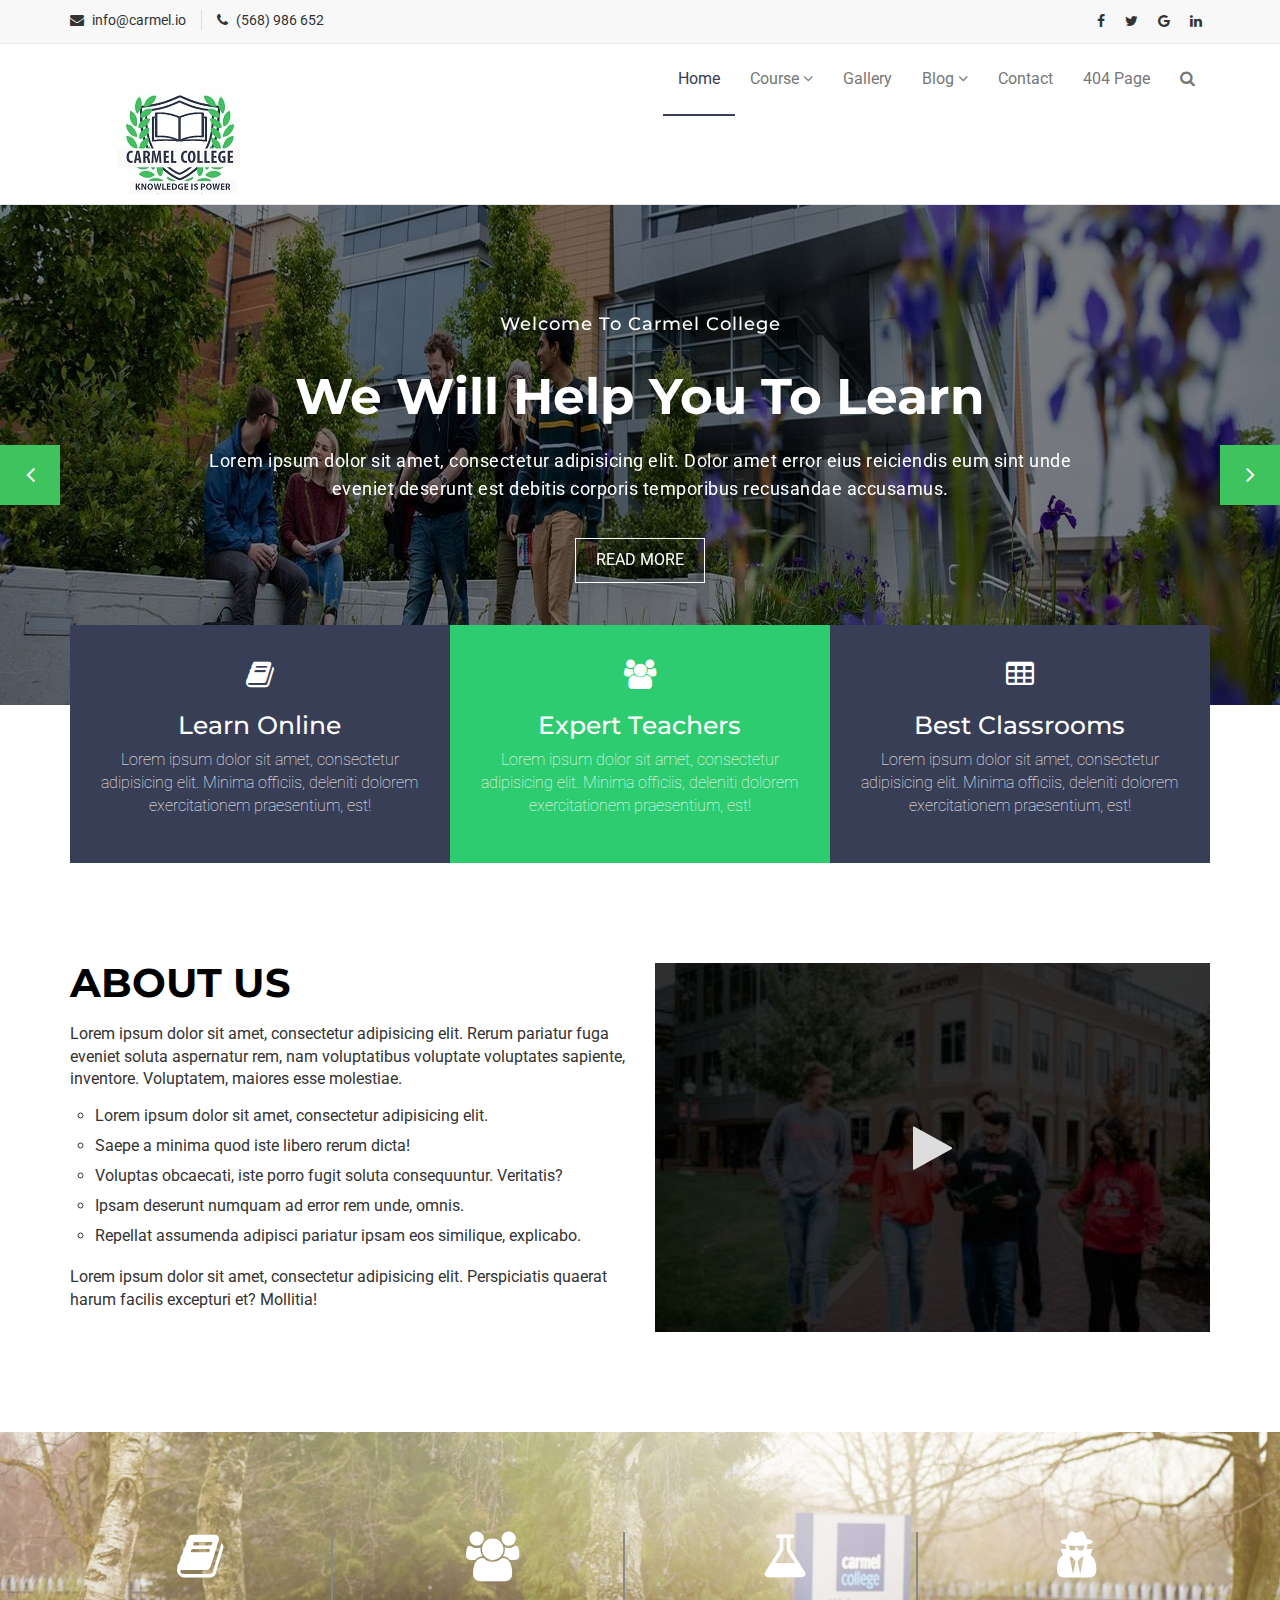
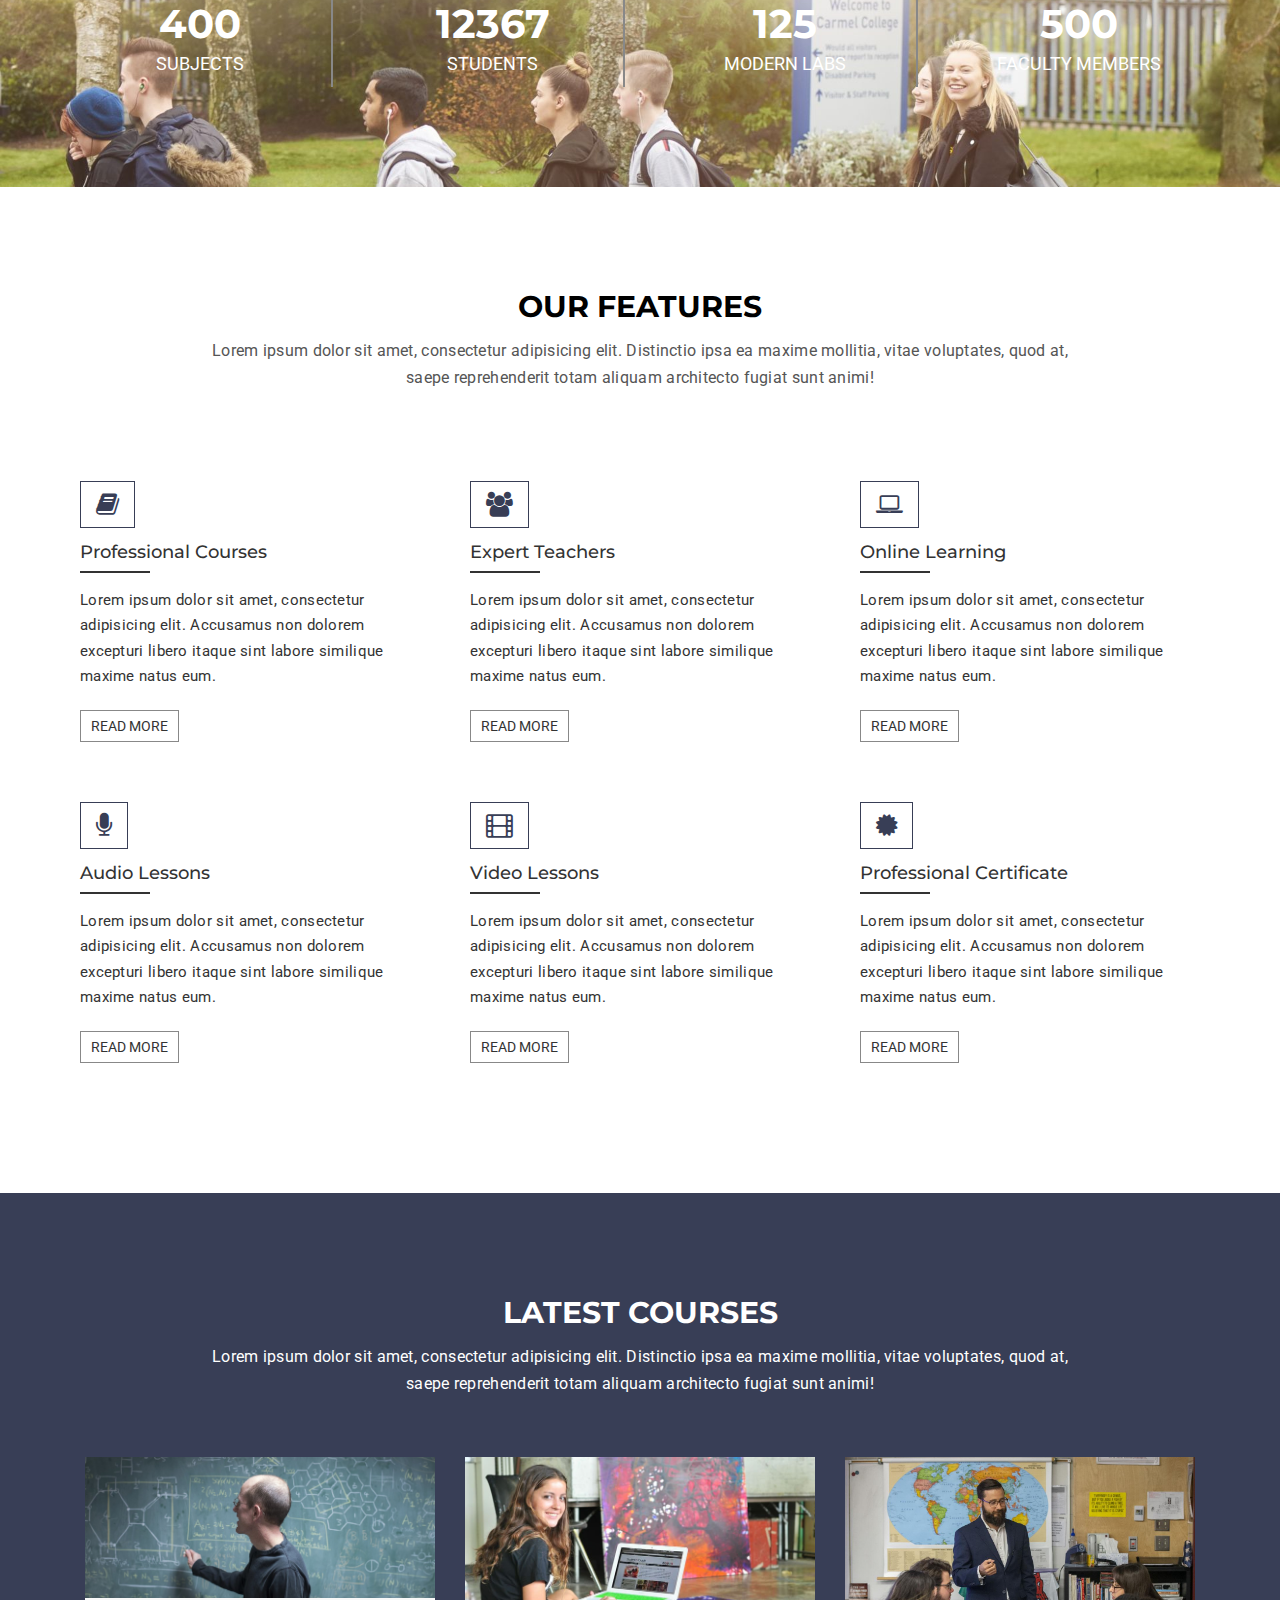
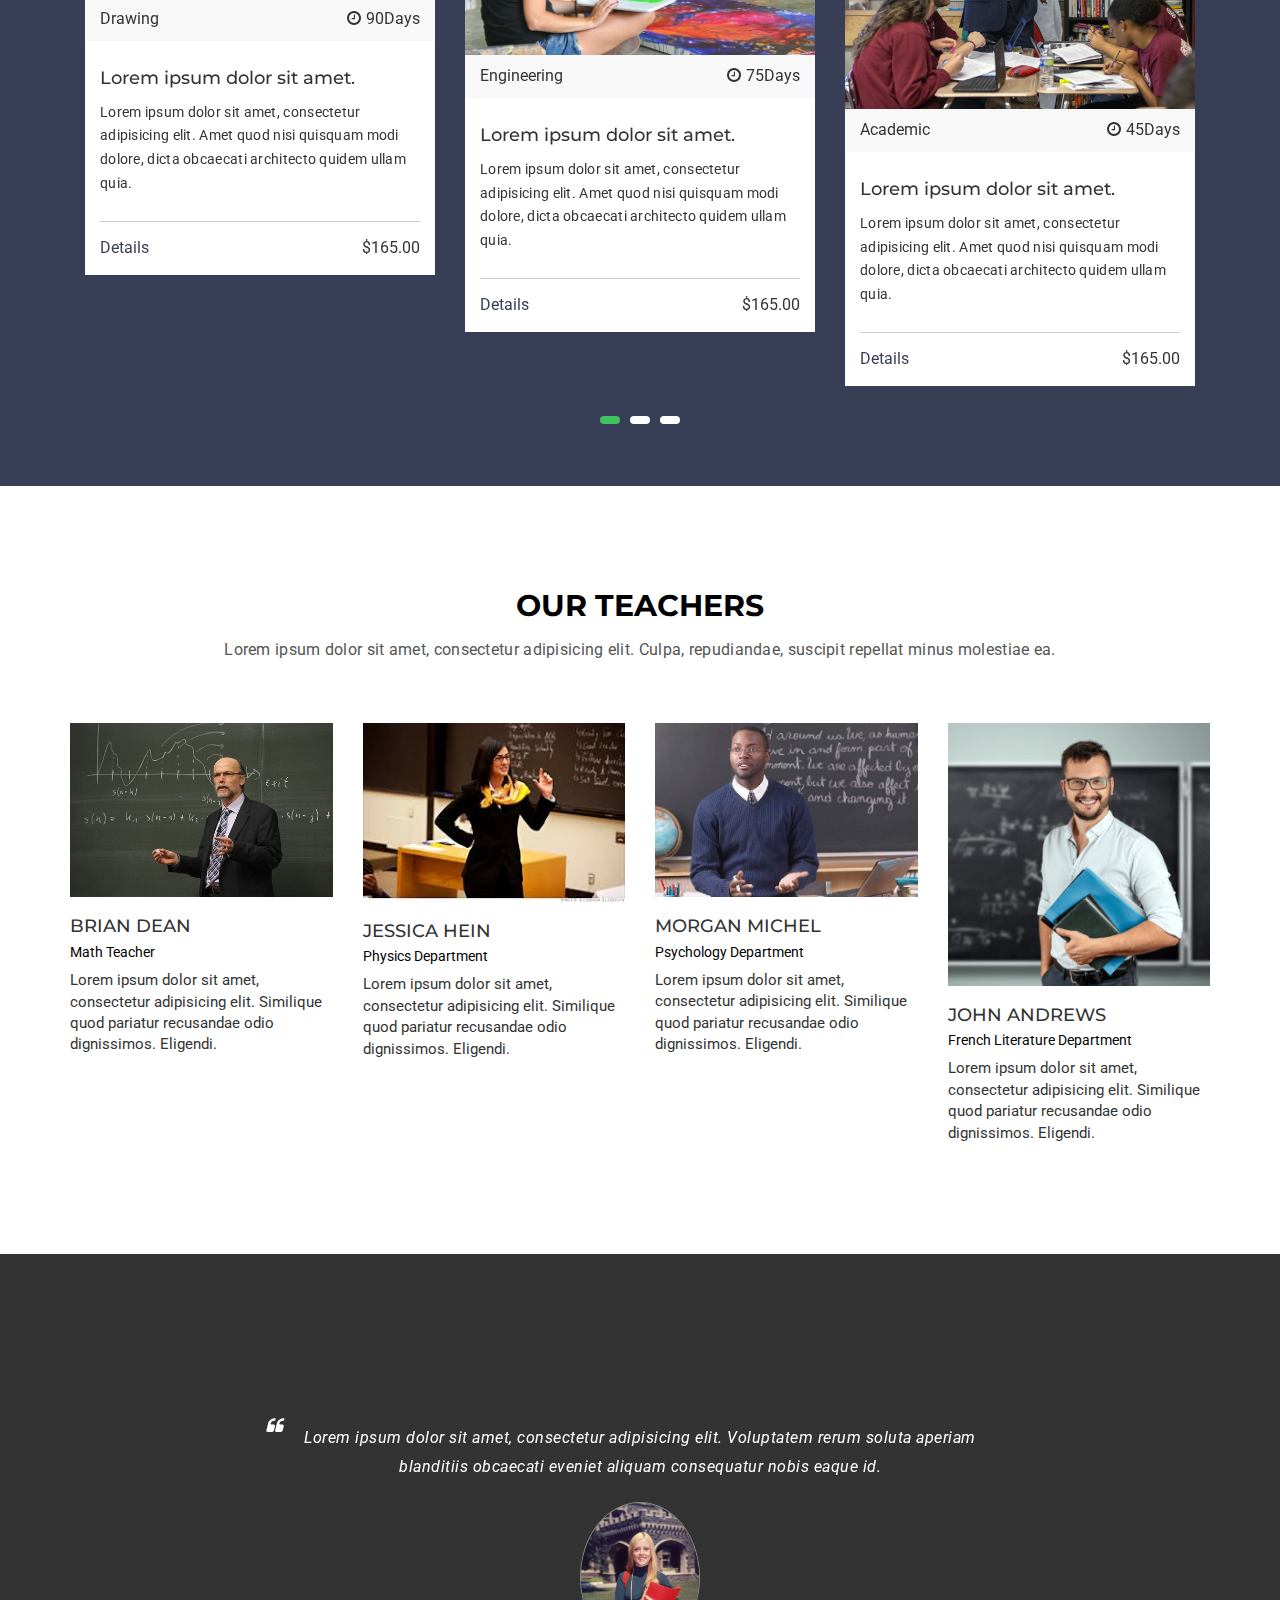
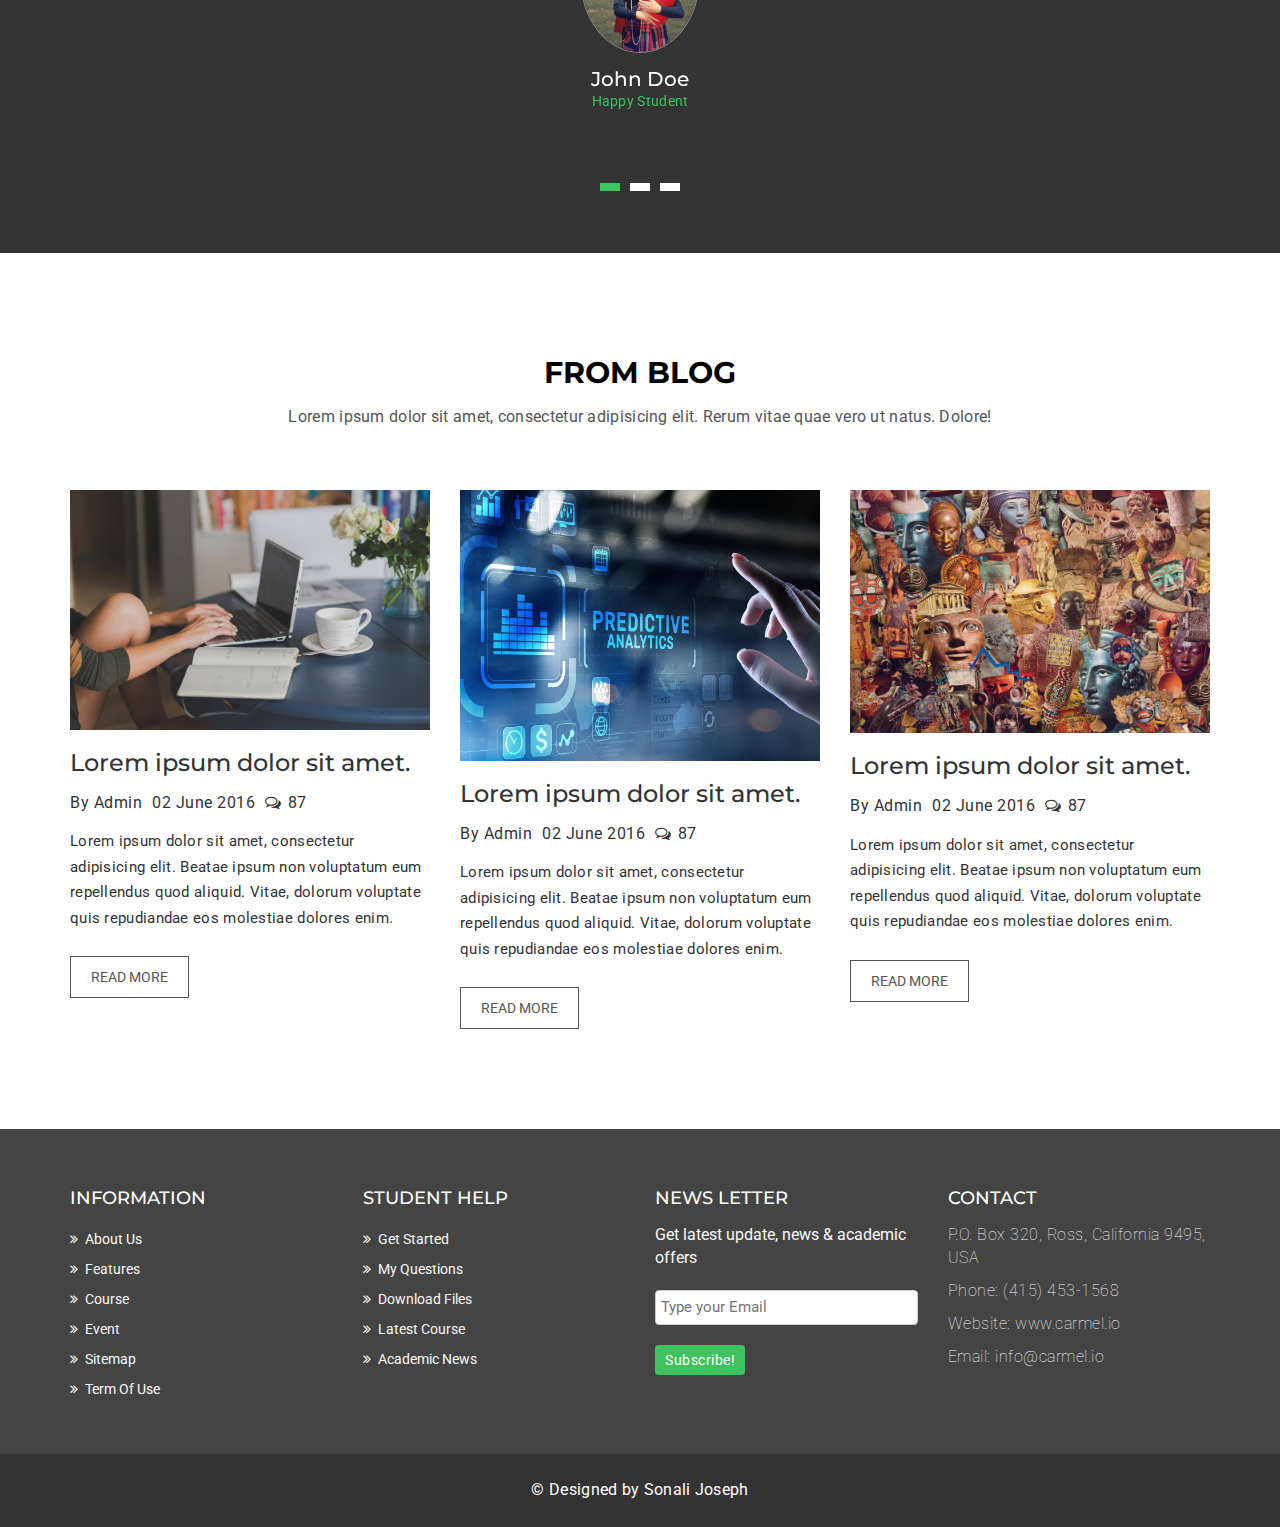
==== commit 24034772: "made some changes" ====
--- a/CarmelCollege/index.html
+++ b/CarmelCollege/index.html
@@ -29,13 +29,7 @@
     <link href='https://fonts.googleapis.com/css?family=Roboto:400,400italic,300,300italic,500,700' rel='stylesheet' type='text/css'>
 
 
-    <!-- HTML5 shim and Respond.js for IE8 support of HTML5 elements and media queries -->
-    <!-- WARNING: Respond.js doesn't work if you view the page via file:// -->
-    <!-- [if lt IE 9]>
-      <script src="https://oss.maxcdn.com/html5shiv/3.7.2/html5shiv.min.js"></script>
-      <script src="https://oss.maxcdn.com/respond/1.4.2/respond.min.js"></script>
-    <!-- <![endif] -->
-
+    
   </head>
   <body>
 
@@ -44,6 +38,8 @@
       <i class="fa fa-angle-up"></i>
     </a>
   <!-- END SCROLL TOP BUTTON -->
+
+  
 
   <!-- Start header  -->
   <header id="mu-header">
@@ -68,9 +64,9 @@
                 <div class="mu-header-top-right">
                   <nav>
                     <ul class="mu-top-social-nav">
-                      <li><a href="#"><span class="fa fa-facebook"></span></a></li>
-                      <li><a href="#"><span class="fa fa-twitter"></span></a></li>
-                      <li><a href="#"><span class="fa fa-google-plus"></span></a></li>
+                      <li><a href="#"><span class="fa fa-facebook 2x"></span></a></li>
+                      <li><a href="#"><span class="fa fa-twitter 2x"></span></a></li>
+                      <li><a href="#"><span class="fa fa-google 2x"></span></a></li>
                       <li><a href="https://www.linkedin.com/in/sonali-joseph-595792191/"><span class="fa fa-linkedin"></span></a></li>
                     </ul>
                   </nav>
@@ -84,6 +80,7 @@
   </header>
   <!-- End header  -->
   <!-- Start menu -->
+  
   <section id="mu-menu">
     <nav class="navbar navbar-default" role="navigation">
       <div class="container">
@@ -95,11 +92,15 @@
             <span class="icon-bar"></span>
             <span class="icon-bar"></span>
           </button>
-          <!-- LOGO -->
-          <!-- TEXT BASED LOGO -->
-          <a class="navbar-brand" href="index.html"><i class="fa fa-university"></i><span>Carmel College</span></a>
+         
+          <!--LOGO -->
+          <div id="logo-div">
+            <a class="navbar-brand logo-img" href="index.html"><img src="assets\img\CarmelLogo.jpg" alt="logo"></a>
+          </div>
+          <!-- <a class="navbar-brand" href="index.html"><i class="fa fa-university"></i><span>Carmel College</span></a> -->
           <!-- IMG BASED LOGO  -->
-          <!-- <a class="navbar-brand" href="index.html"><img src="assets/img/logo.png" alt="logo"></a> -->
+          
+         
         </div>
         <div id="navbar" class="navbar-collapse collapse">
           <ul id="top-menu" class="nav navbar-nav navbar-right main-nav">
@@ -170,9 +171,8 @@
         </figure>
       </div>
       <div class="mu-slider-content">
-        <h4>Premiumu Quality Free Template</h4>
         <span></span>
-        <h2>Best Education Template Ever</h2>
+        <h2>Learn from the Best</h2>
         <p>Lorem ipsum dolor sit amet, consectetur adipisicing elit. Dolor amet error eius reiciendis eum sint unde eveniet deserunt est debitis corporis temporibus recusandae accusamus.</p>
         <a href="#" class="mu-read-more-btn">Read More</a>
       </div>
@@ -186,7 +186,7 @@
         </figure>
       </div>
       <div class="mu-slider-content">
-        <h4>Exclusivly For Education</h4>
+       
         <span></span>
         <h2>Education For Everyone</h2>
         <p>Lorem ipsum dolor sit amet, consectetur adipisicing elit. Dolor amet error eius reiciendis eum sint unde eveniet deserunt est debitis corporis temporibus recusandae accusamus.</p>
--- a/CarmelCollege/assets/css/style.css
+++ b/CarmelCollege/assets/css/style.css
@@ -1,36 +1,4 @@
-/*
-  Template Name: Varsity
-  Author : MarkUps
-  Author URI: http://www.markups.io/
-  Version: 1.0
-  Tags: light, white, education, online education, school, college, university multi page, custom-colors, Bootstrap, responsive, html5, css3, Sass, template, web template
-
-*/
-
-/* Table of Content
-==================================================
-#BASIC TYPOGRAPHY
-#HEADER SECTION
-#NAVBAR SECTION
-#SLIDER SECTION
-#SERVICE SECTION
-#ABOUT US SECTION
-#COUNTER SECTION
-#FEATURES SECTION
-#LATEST COURSES SECTION
-#TEACHER SECTION
-#TESTIMONIAL SECTION
-#FROM BLOG SECTION
-# COURSES PAGE
-#BLOG PAGE
-#GALLERY PAGE
-#CONTACT PAGE
-#ERROR  PAGE
-#FOOTER SECTION
-#RESPONSIVE DESIGN
-*/
-
-/* BASE - Base tyles, Variables, Mixins, etc. */
+
 body {
   background-color: #ffffff;
   font-family: "Roboto", sans-serif;
@@ -42,7 +10,18 @@
 .no-padding {
   padding: 0;
 }
-
+.logo-img
+{
+  float: left;
+ margin: 10px 15px 15px 10px;
+}
+#logo-div
+{
+  padding-bottom: 60px;
+  margin: 10px 15px 15px 10px;
+ float: left;
+ 
+}
 .no-border {
   border: none;
 }
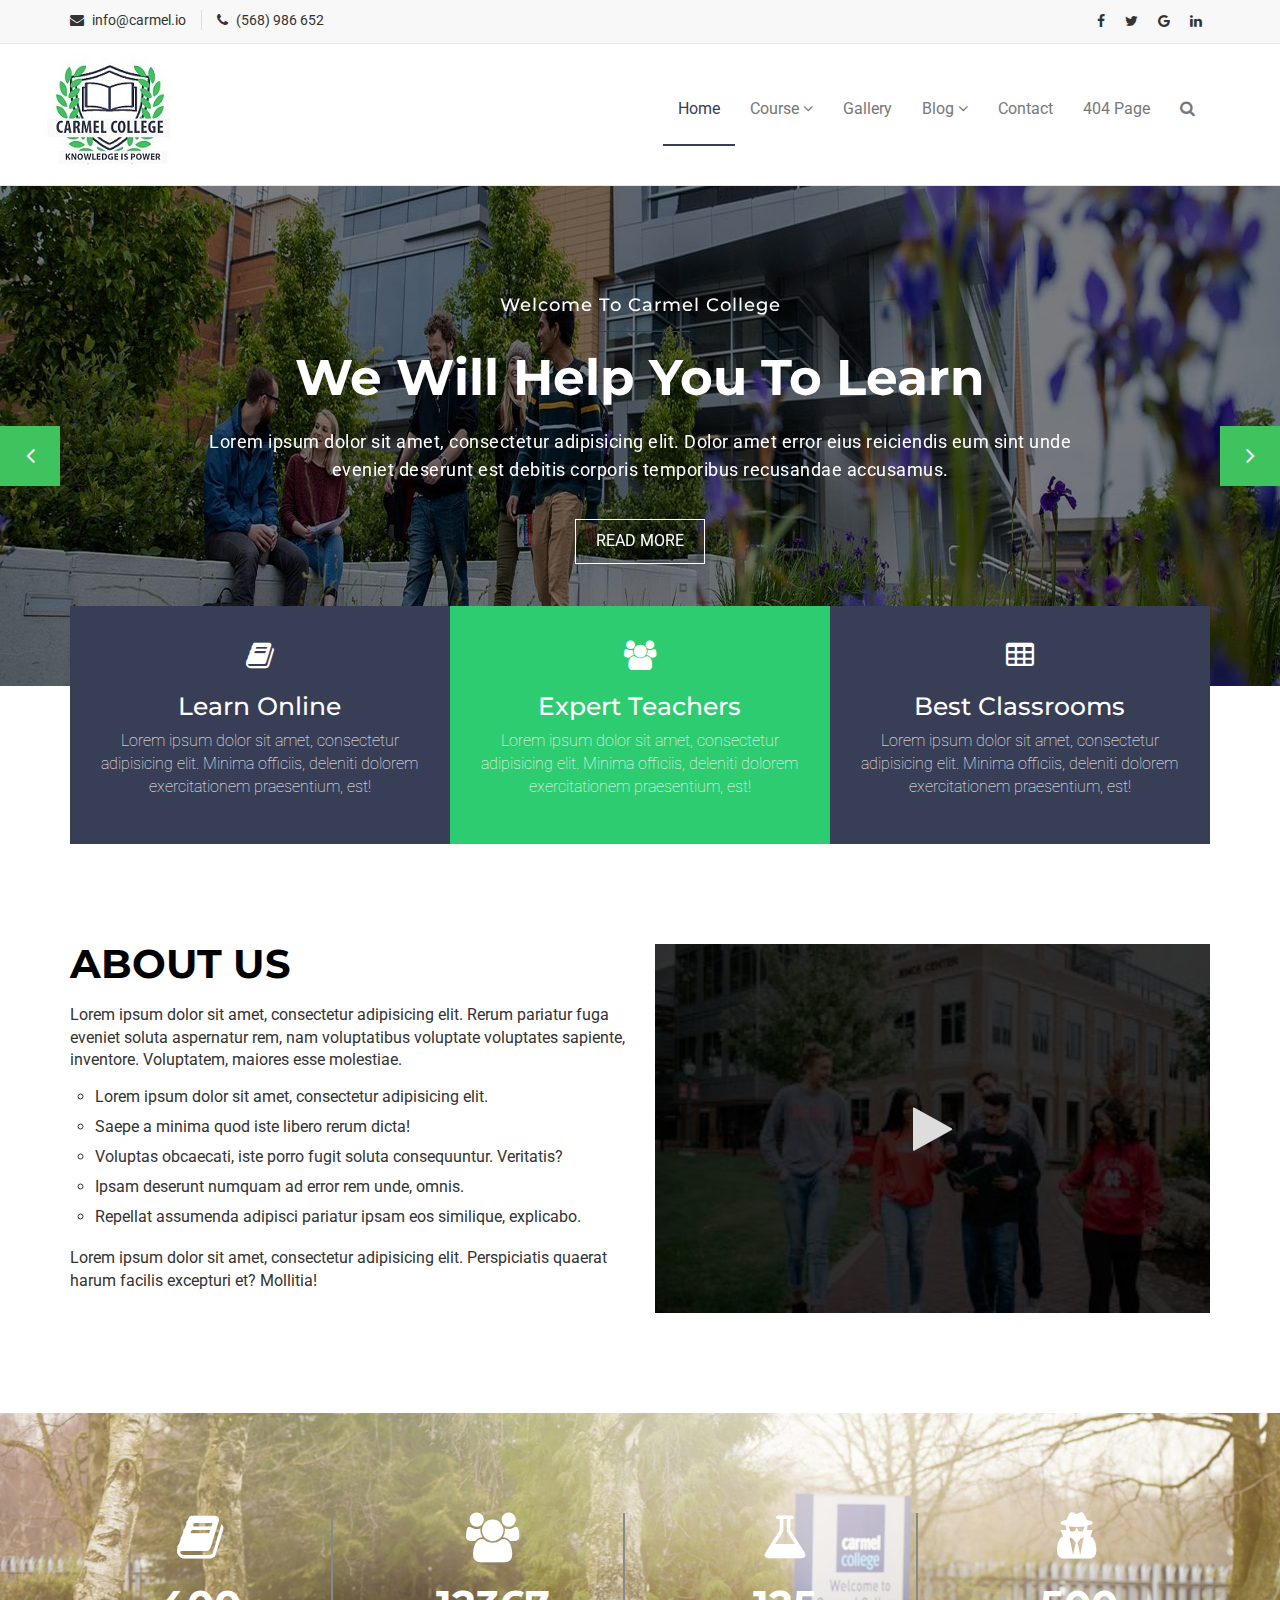
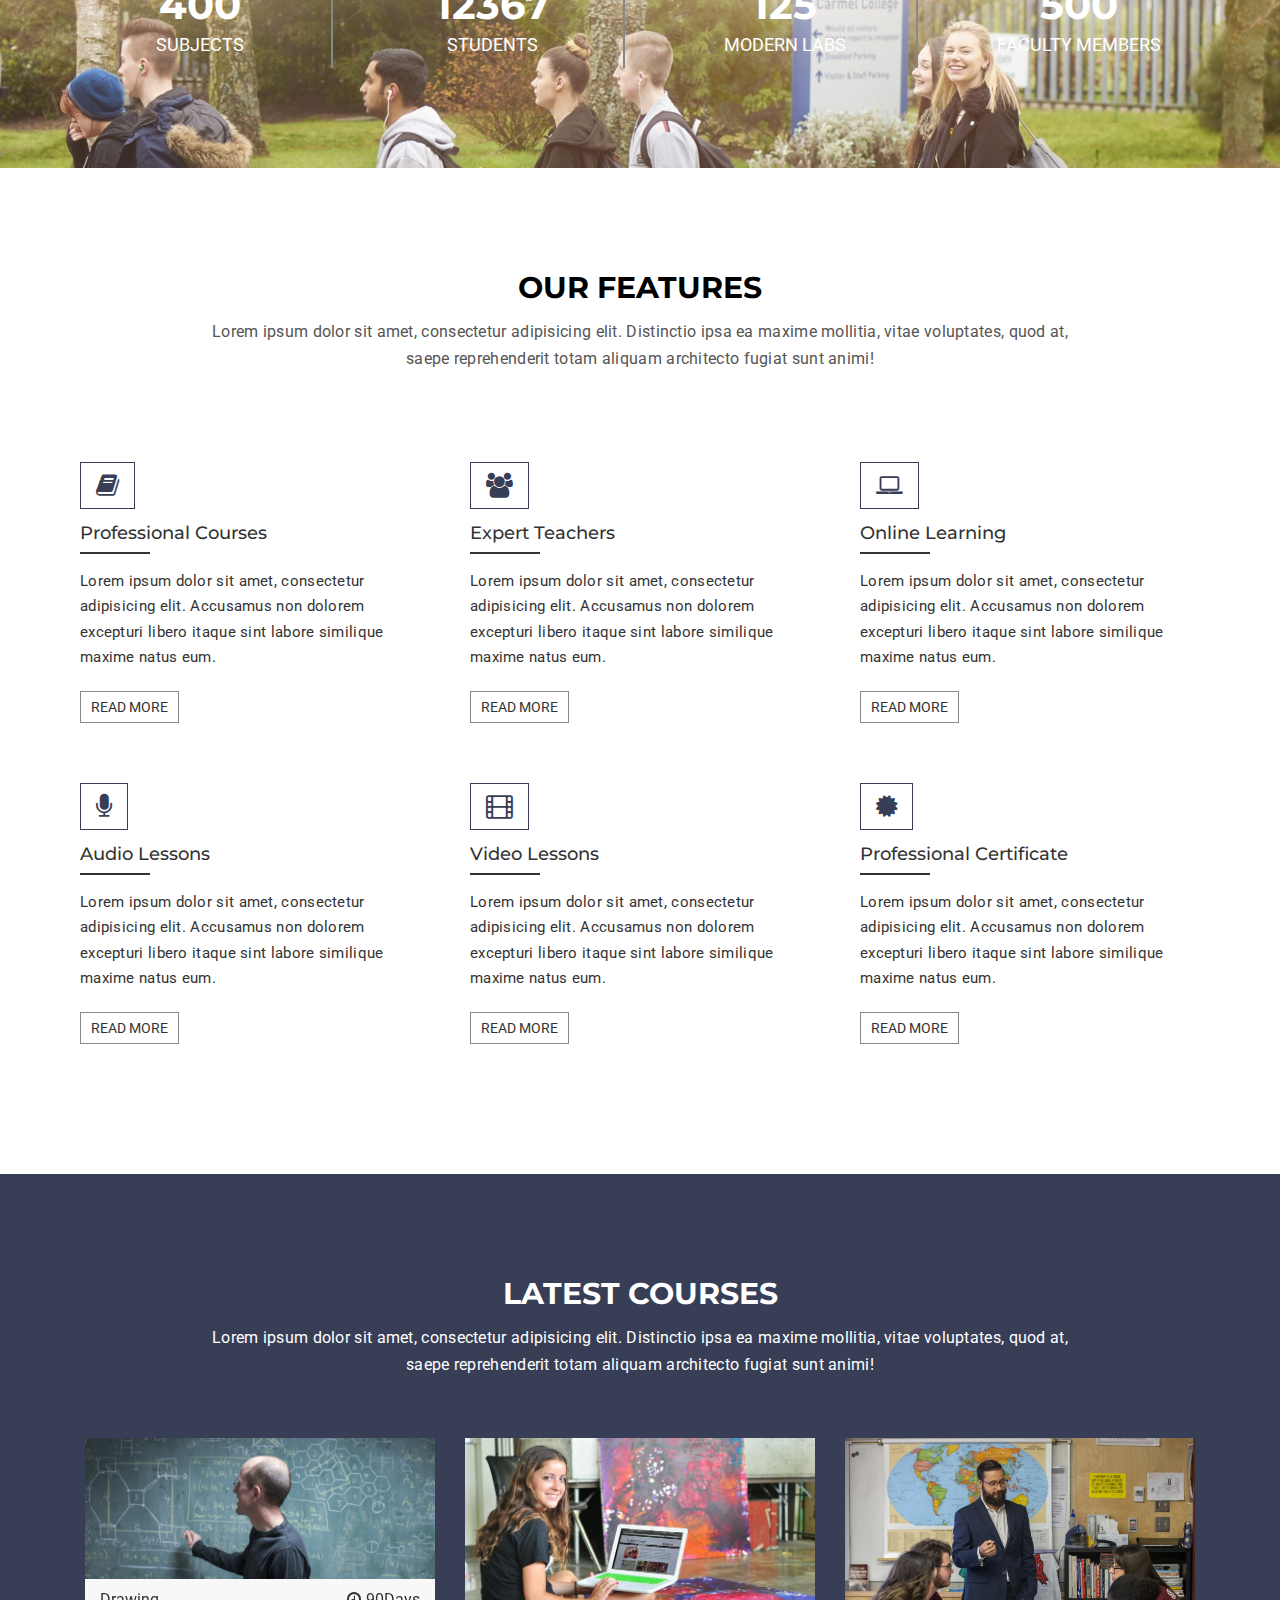
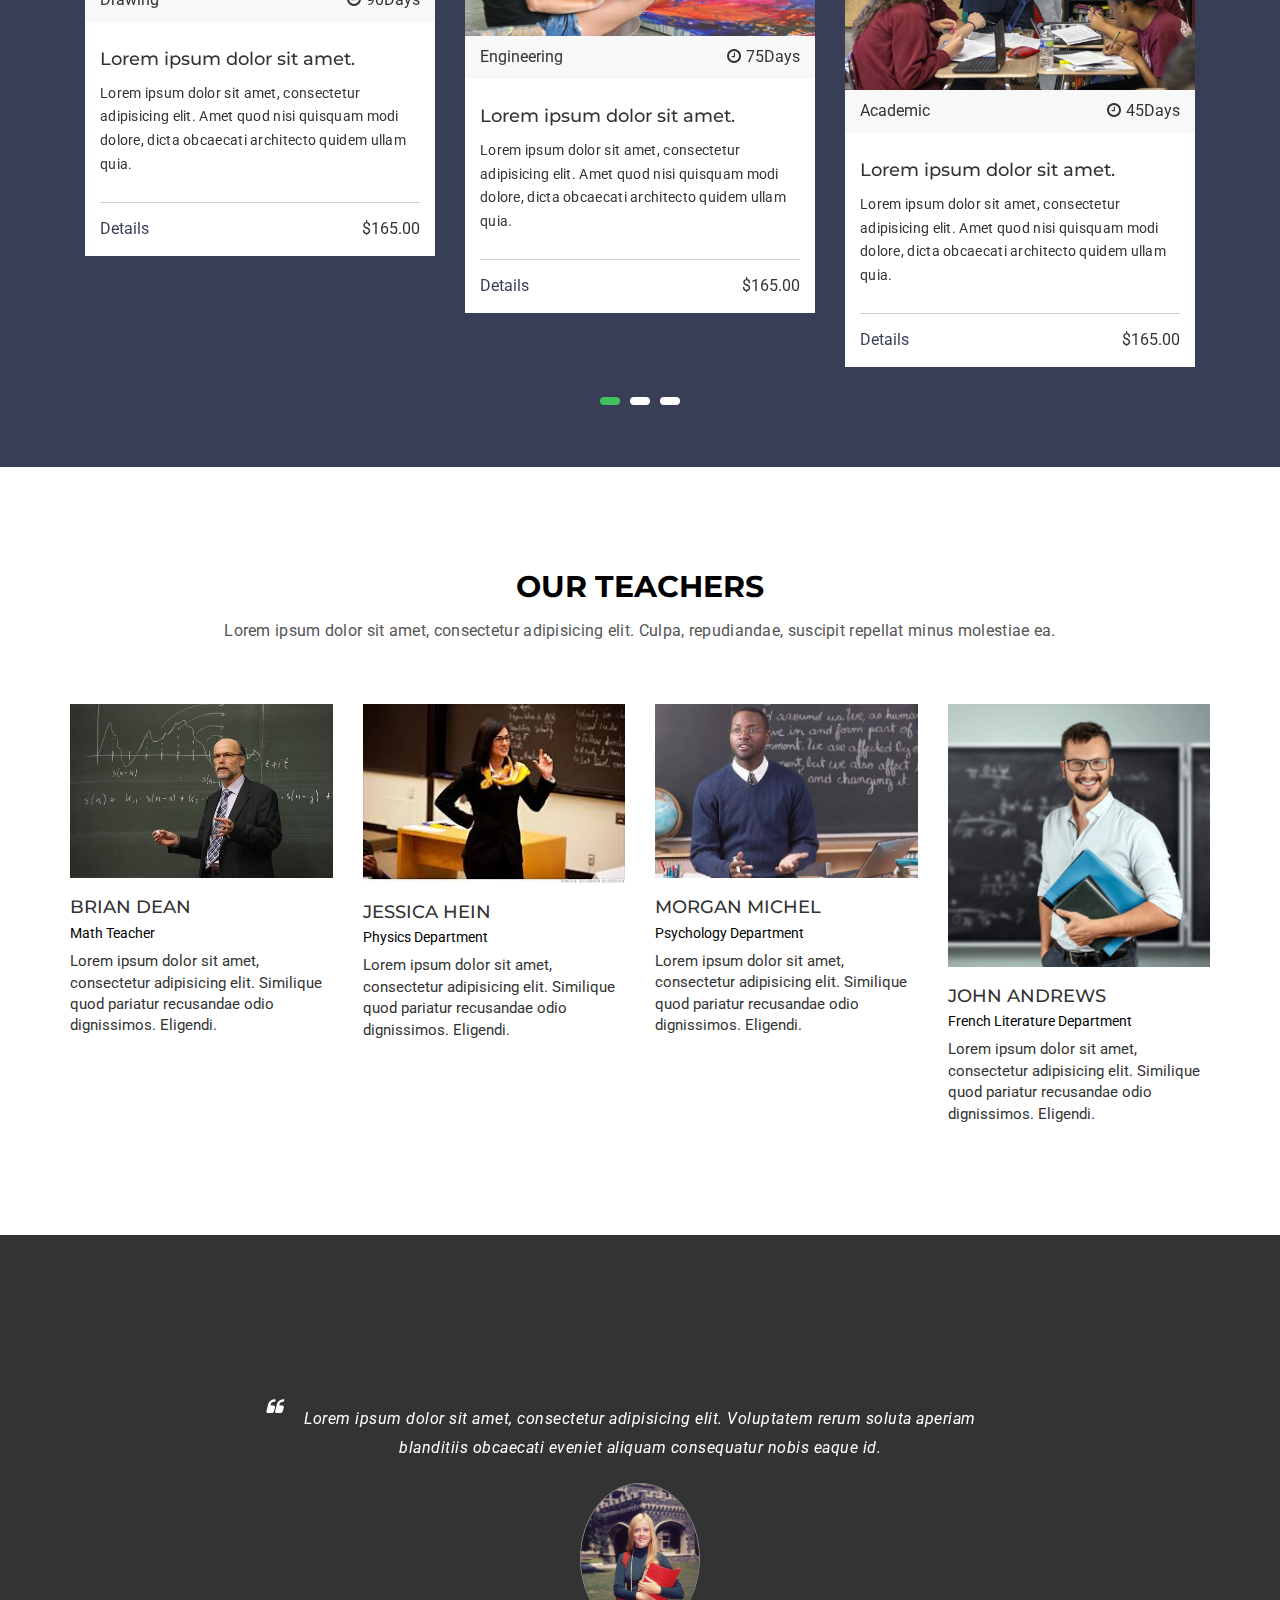
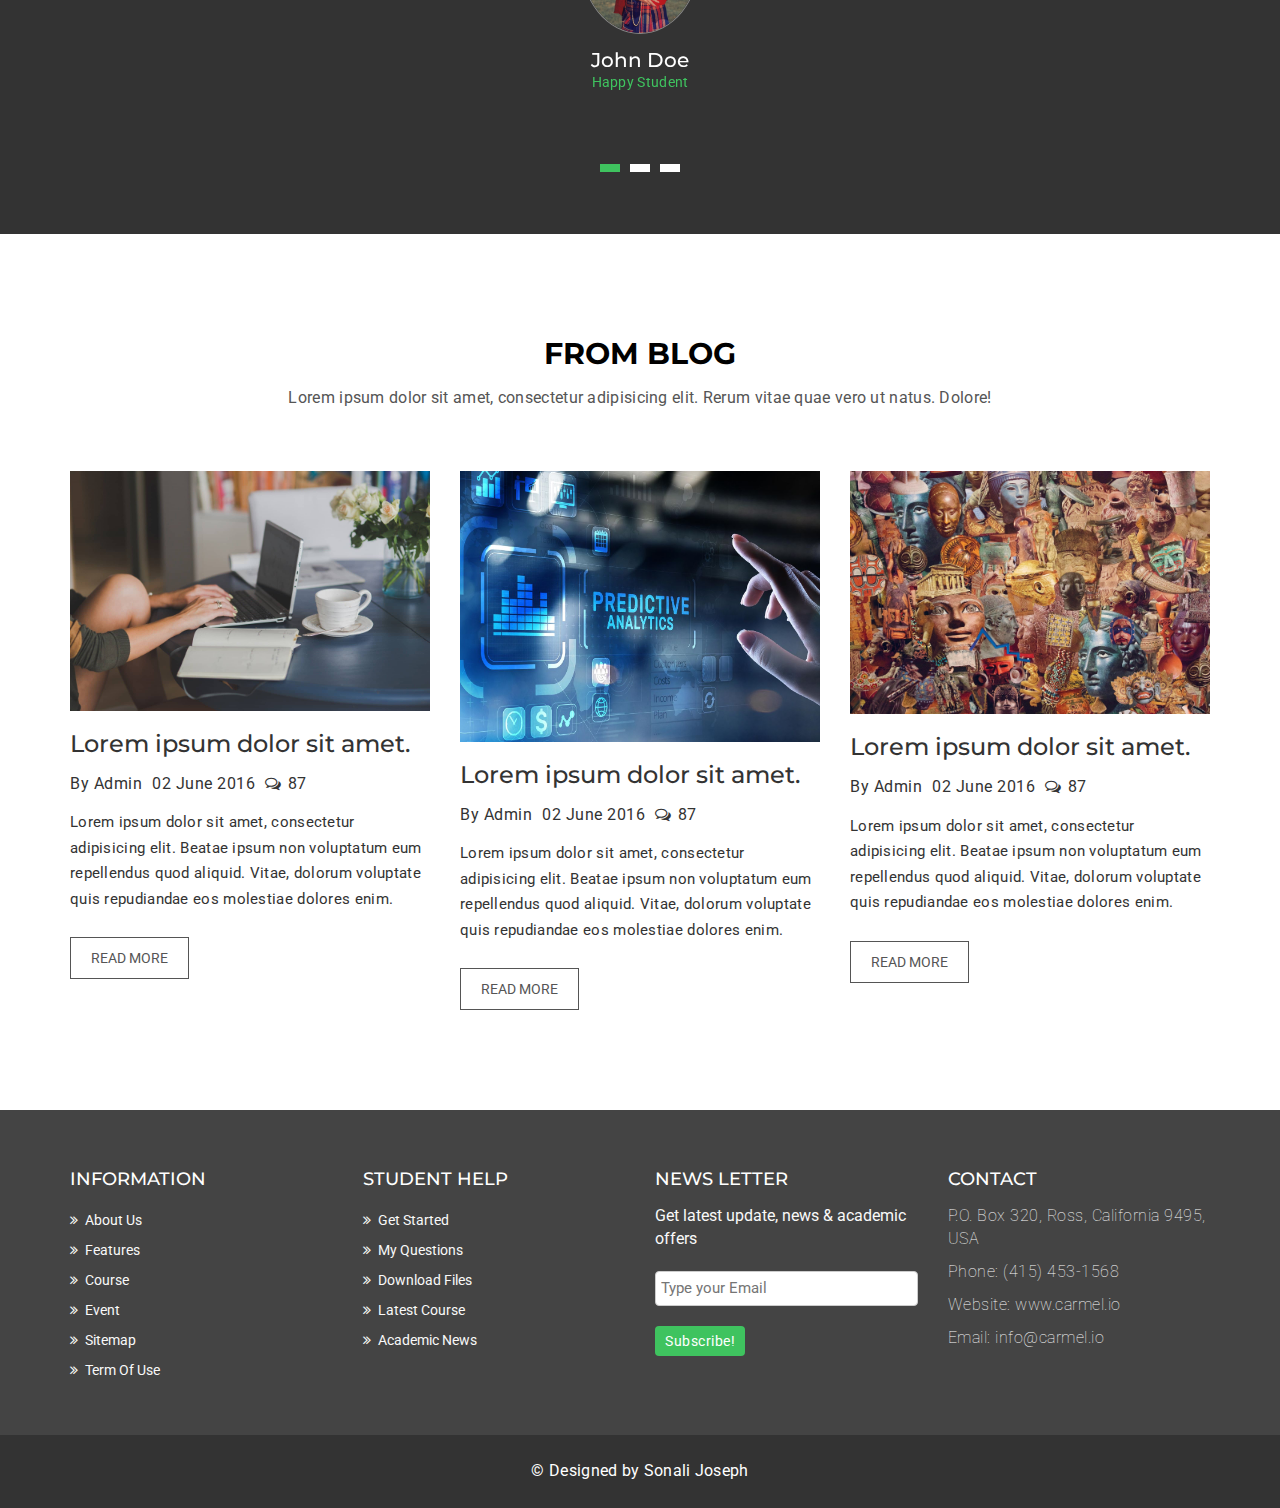
==== commit 6c183506: "updated logo" ====
--- a/CarmelCollege/index.html
+++ b/CarmelCollege/index.html
@@ -83,7 +83,7 @@
   
   <section id="mu-menu">
     <nav class="navbar navbar-default" role="navigation">
-      <div class="container">
+      <div class="container ">
         <div class="navbar-header">
           <!-- FOR MOBILE VIEW COLLAPSED BUTTON -->
           <button type="button" class="navbar-toggle collapsed" data-toggle="collapse" data-target="#navbar" aria-expanded="false" aria-controls="navbar">
@@ -94,16 +94,19 @@
           </button>
          
           <!--LOGO -->
-          <div id="logo-div">
-            <a class="navbar-brand logo-img" href="index.html"><img src="assets\img\CarmelLogo.jpg" alt="logo"></a>
-          </div>
+          
           <!-- <a class="navbar-brand" href="index.html"><i class="fa fa-university"></i><span>Carmel College</span></a> -->
           <!-- IMG BASED LOGO  -->
           
          
         </div>
         <div id="navbar" class="navbar-collapse collapse">
+          <div id="logo-div">
+            <a class="logo-img" href="index.html"><img src="assets\img\CarmelLogo.jpg" alt="logo"></a>
+          </div>
           <ul id="top-menu" class="nav navbar-nav navbar-right main-nav">
+            
+         
             <li class="active"><a href="index.html">Home</a></li>
             <li class="dropdown">
               <a href="#" class="dropdown-toggle" data-toggle="dropdown">Course <span class="fa fa-angle-down"></span></a>
--- a/CarmelCollege/assets/css/style.css
+++ b/CarmelCollege/assets/css/style.css
@@ -12,12 +12,27 @@
 }
 .logo-img
 {
-  float: left;
- margin: 10px 15px 15px 10px;
+  /* float: left;
+ margin: 10px 15px 15px 10px; */
+ display: block;
+ position:absolute;
+ left: 10px;
+ top: 10px;
+ margin: 0px 15px 15px 0px;
+ 
+}
+.navbar-default
+{
+  padding-top: 30px !important;
+  padding-bottom: 40px !important;
+}
+.logo-container
+{
+  padding-left: 30px;
 }
 #logo-div
 {
-  padding-bottom: 60px;
+  padding:10px 15px 15px 10px;
   margin: 10px 15px 15px 10px;
  float: left;
  
@@ -26,7 +41,7 @@
   border: none;
 }
 
-/* MODULES - Individual site components */
+
 ul {
   padding: 0;
   margin: 0;
